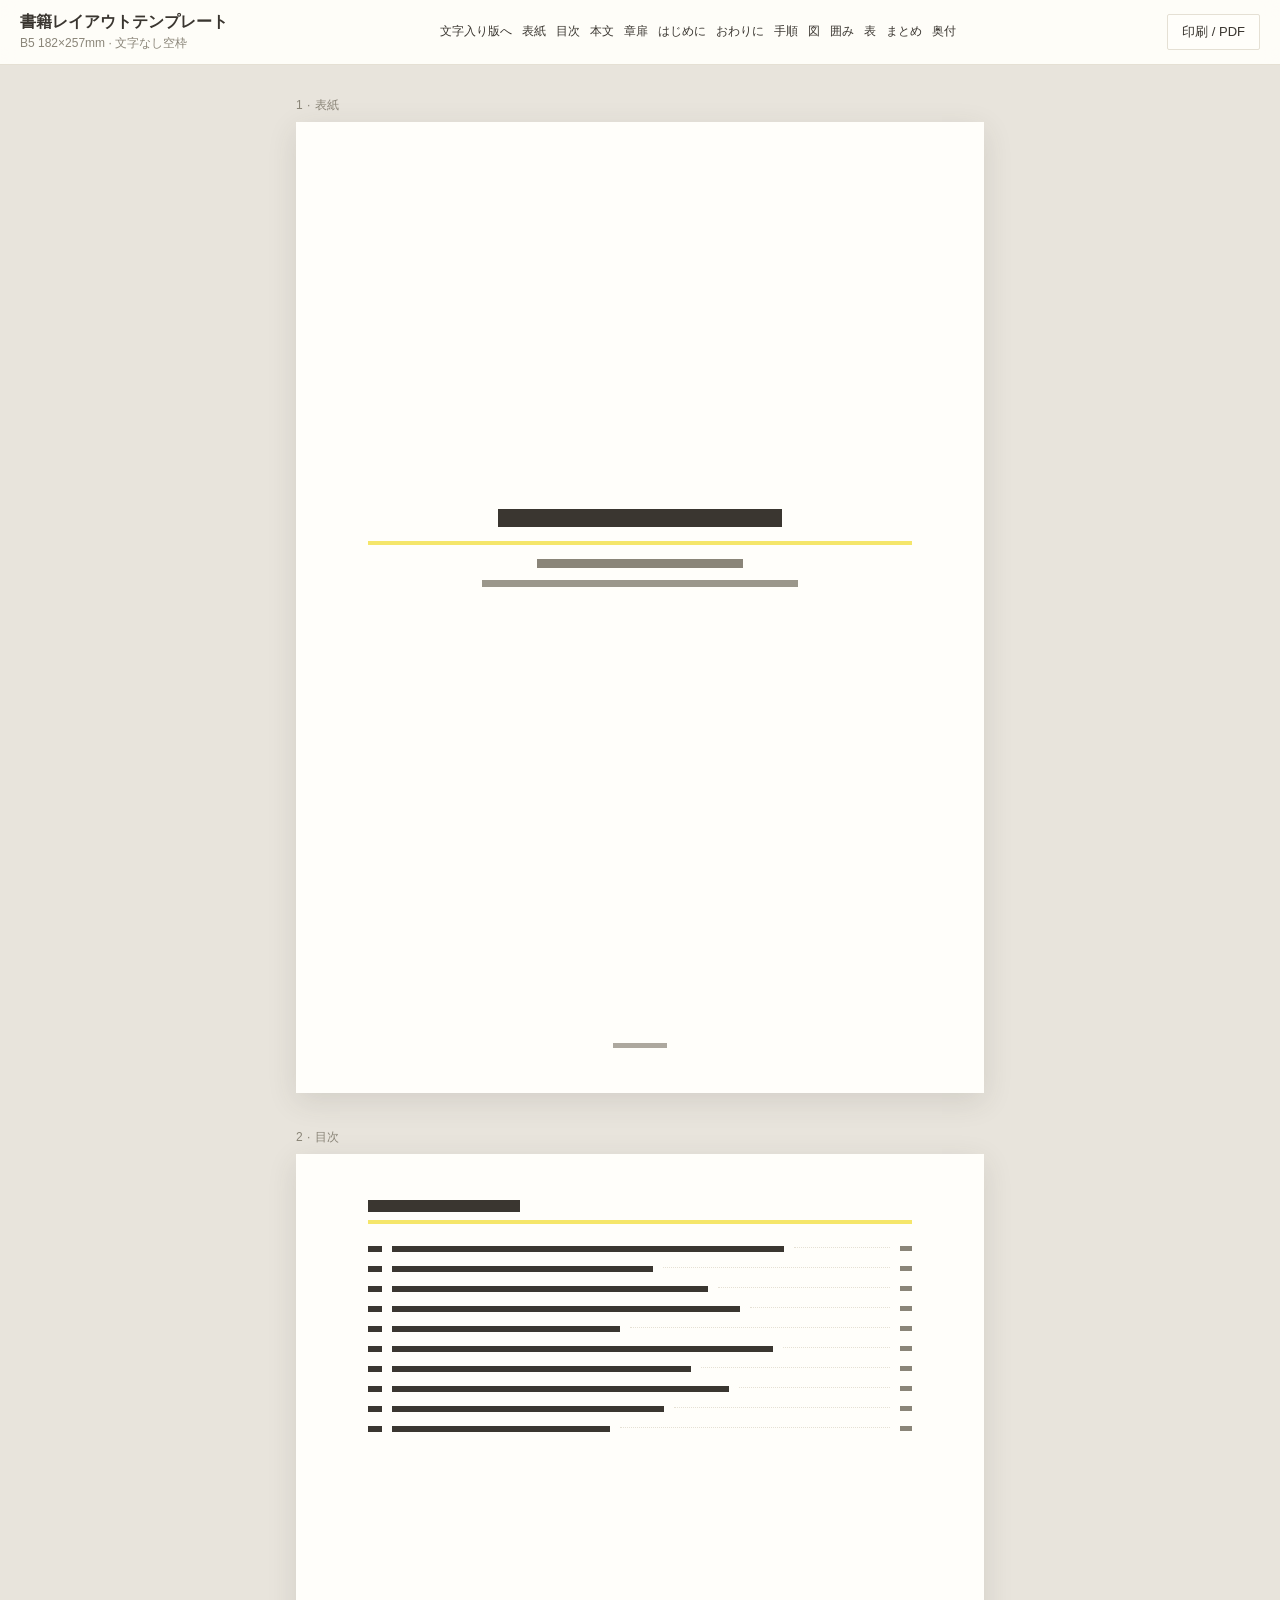
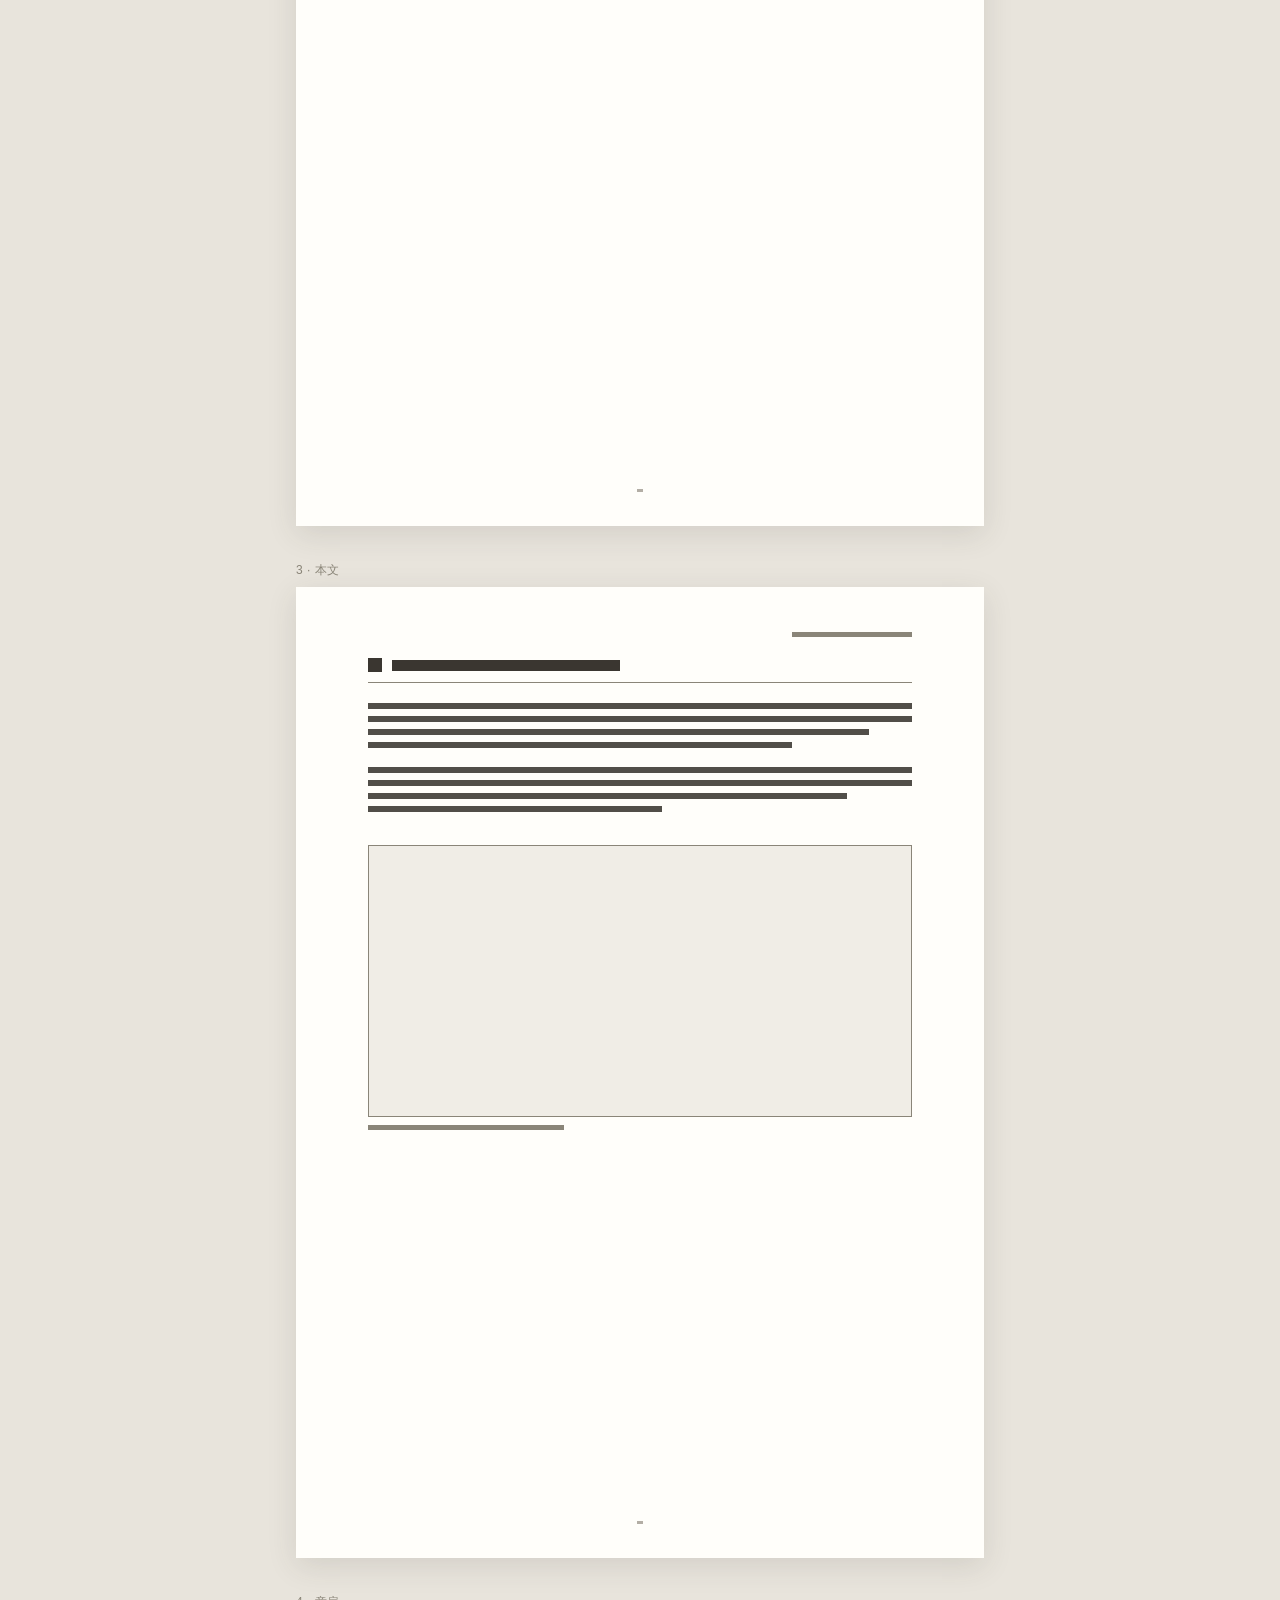
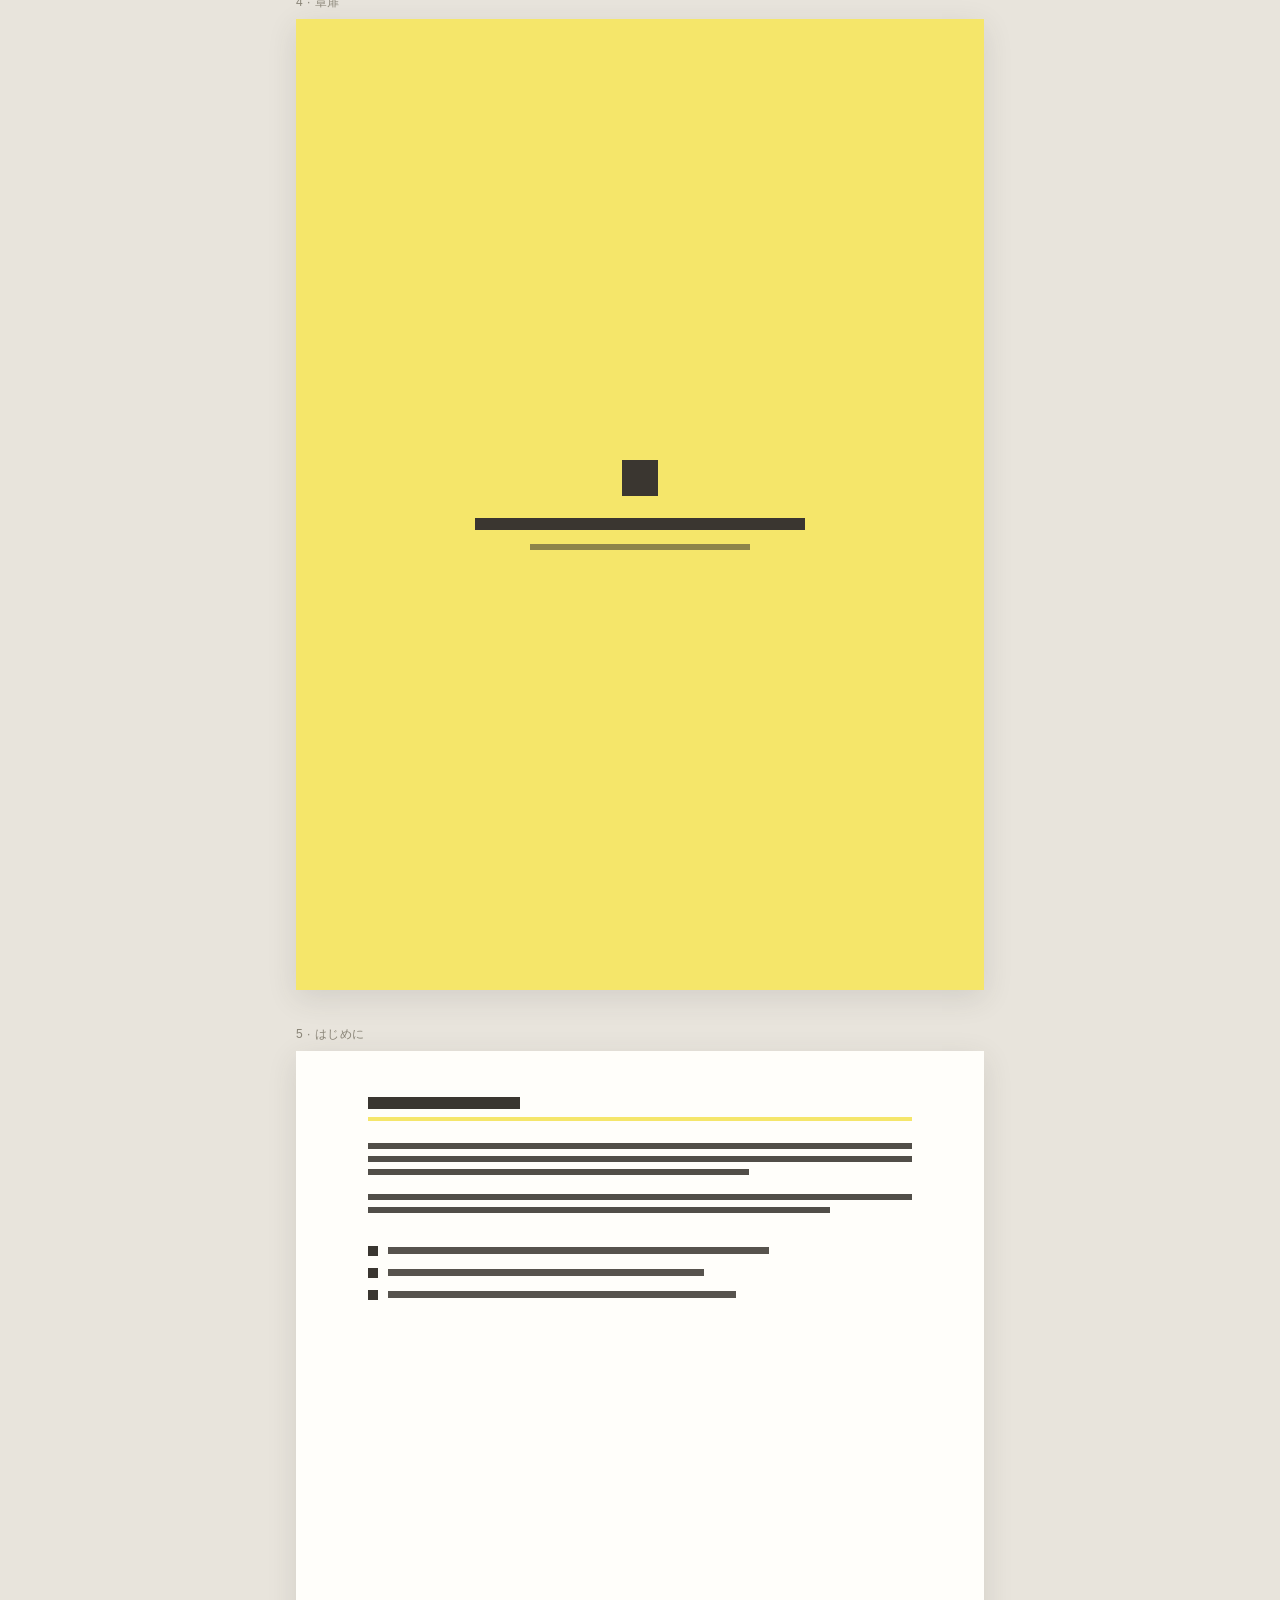
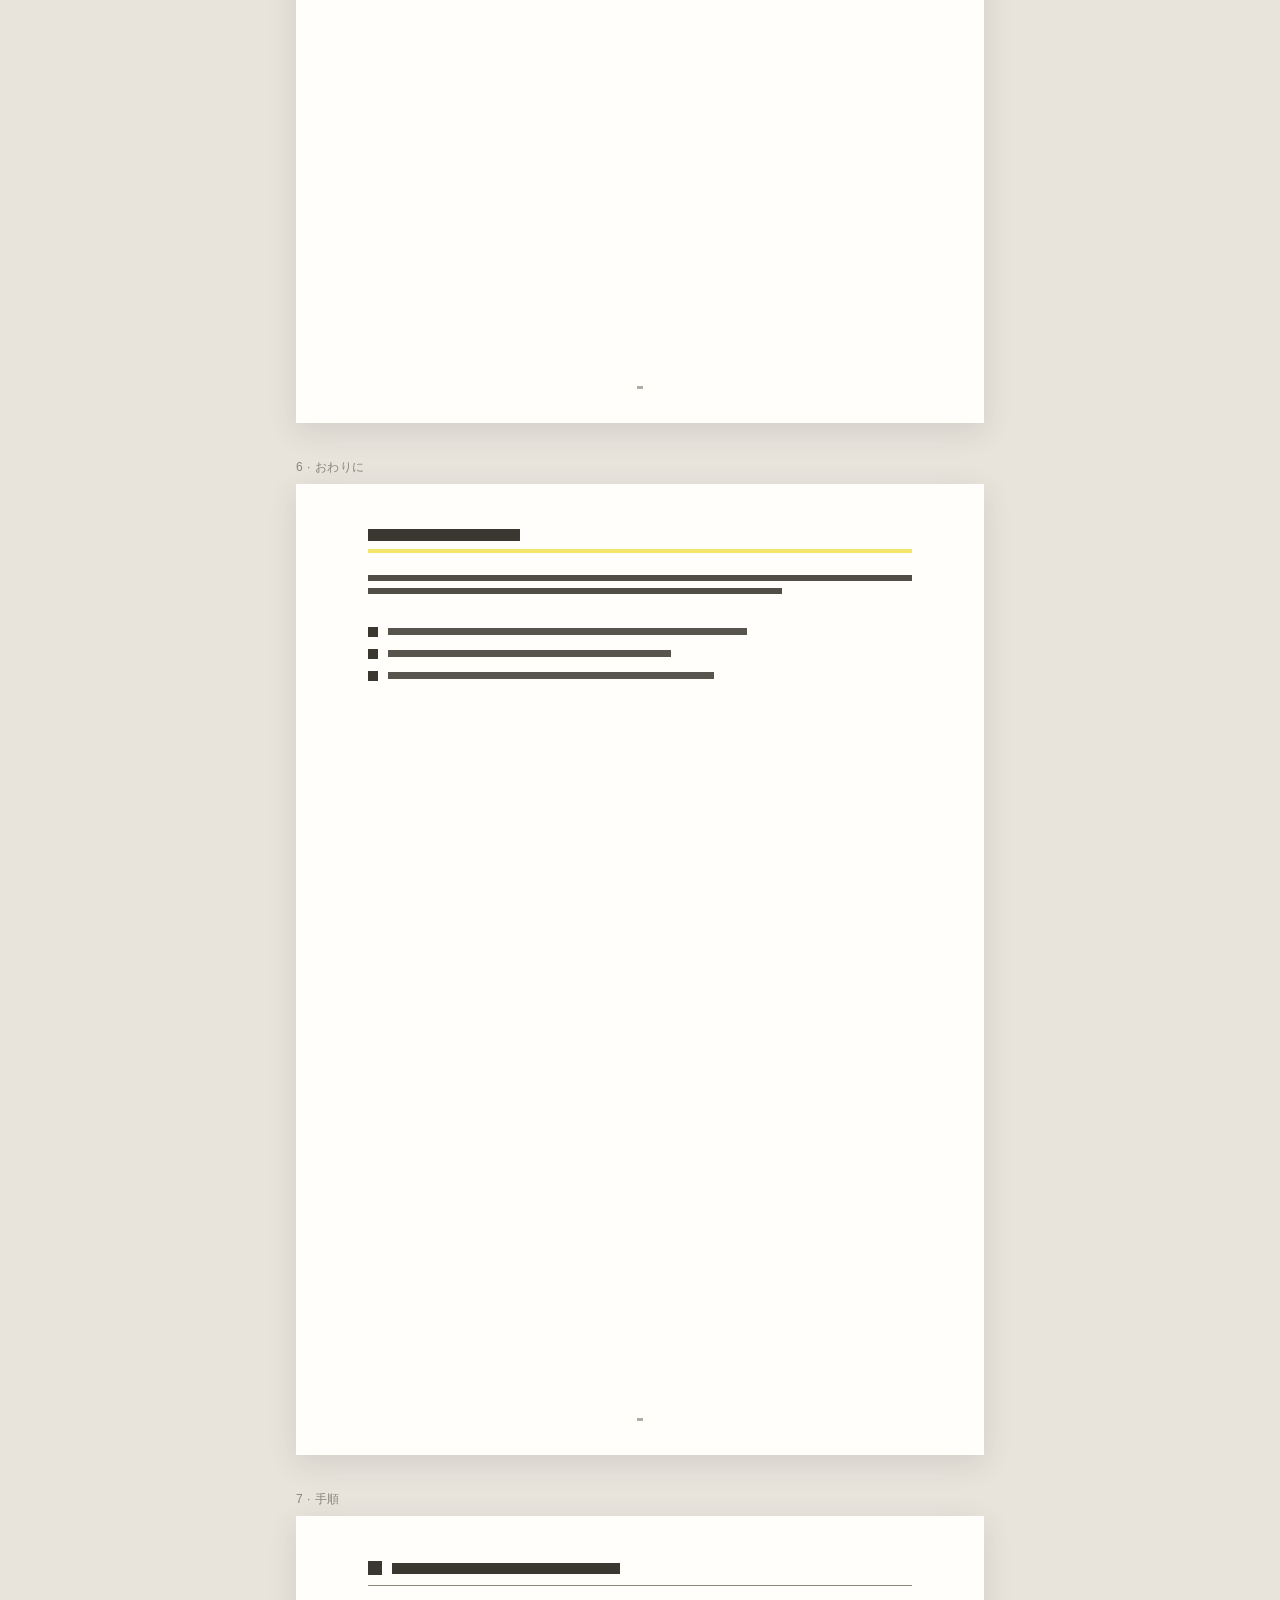
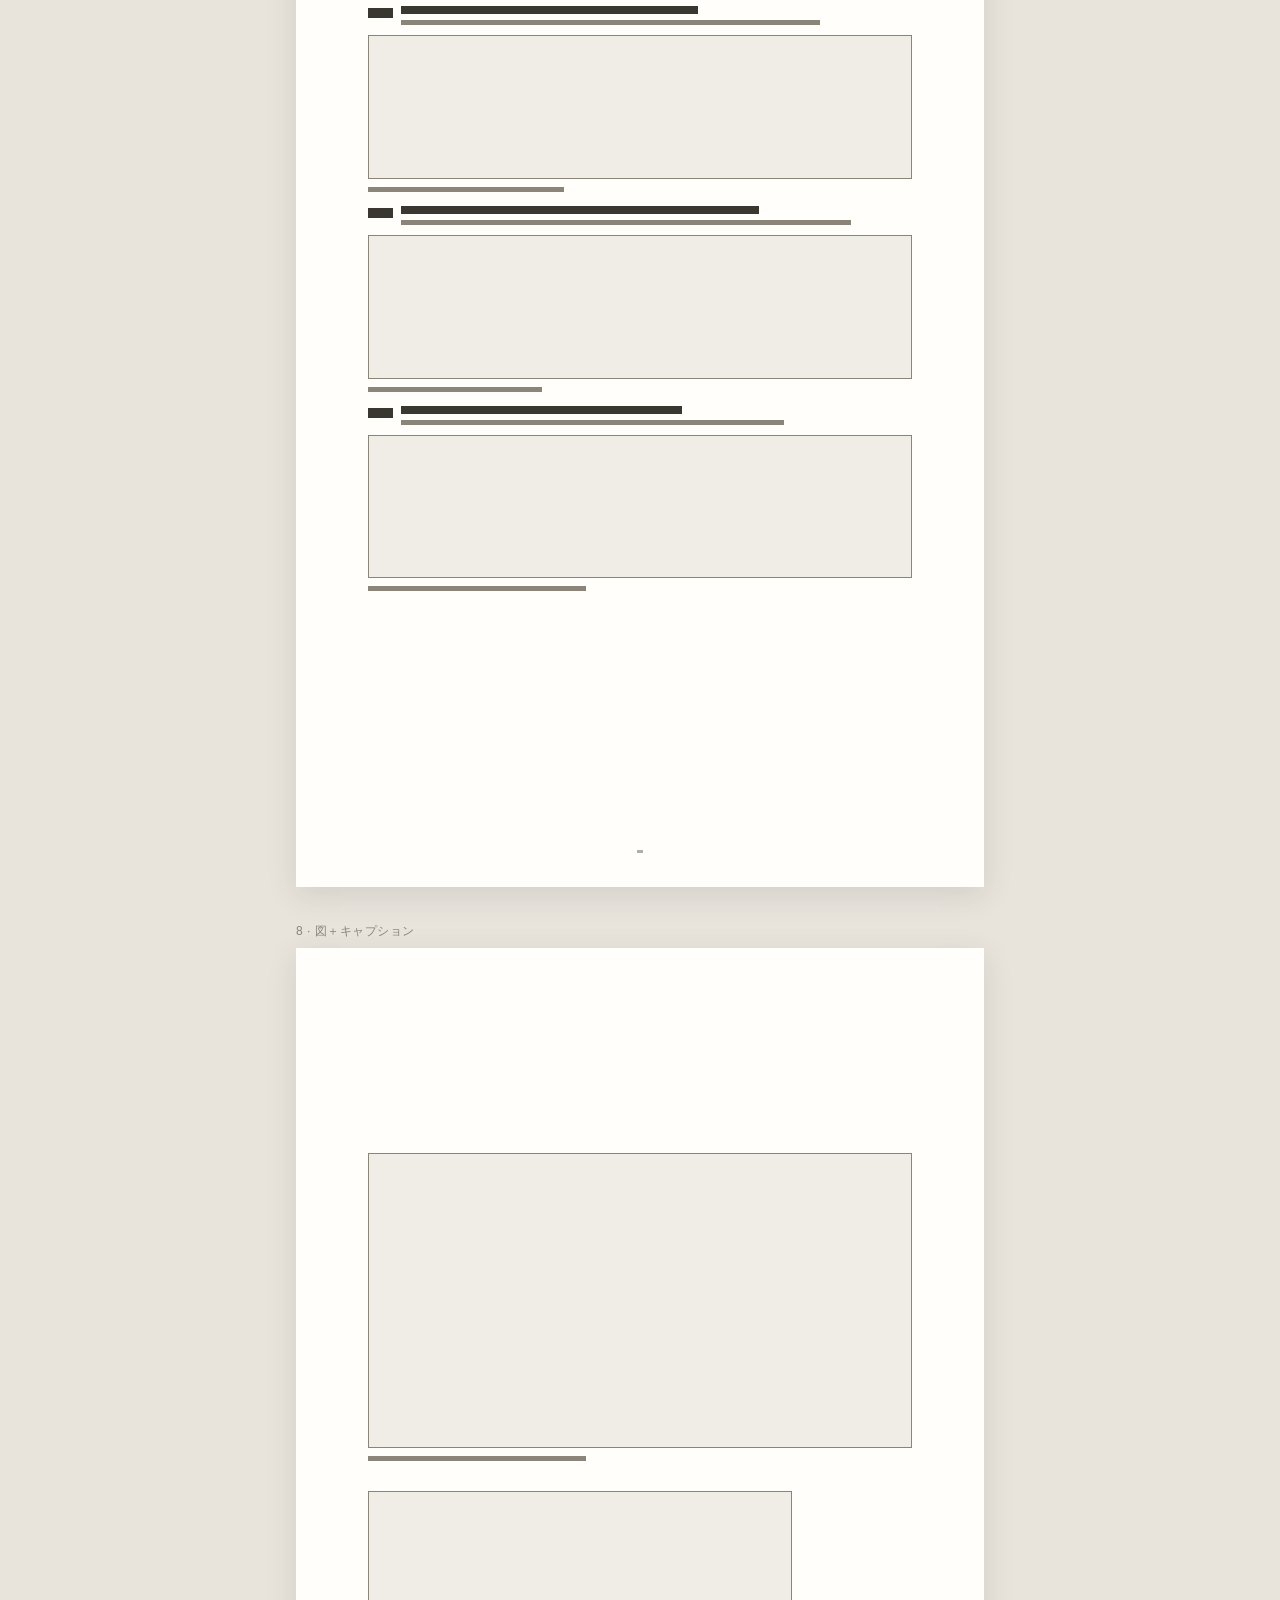
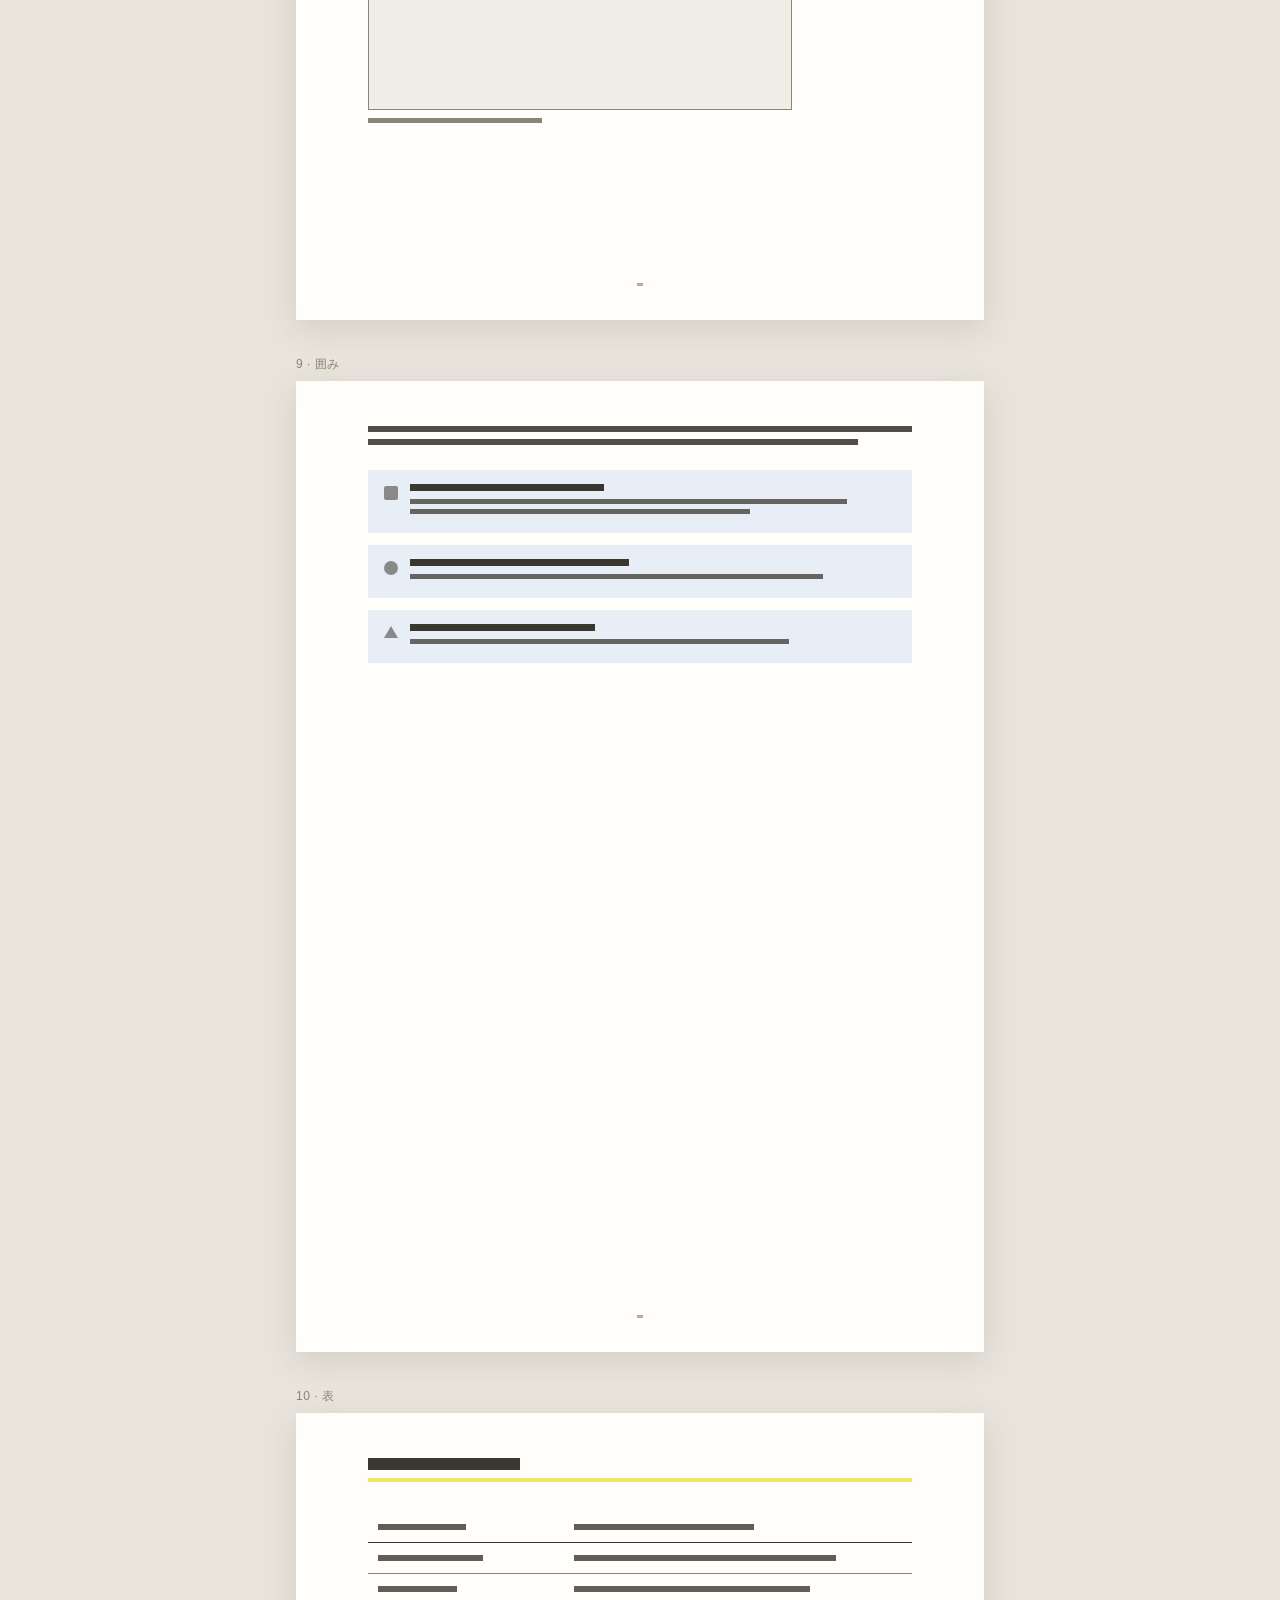
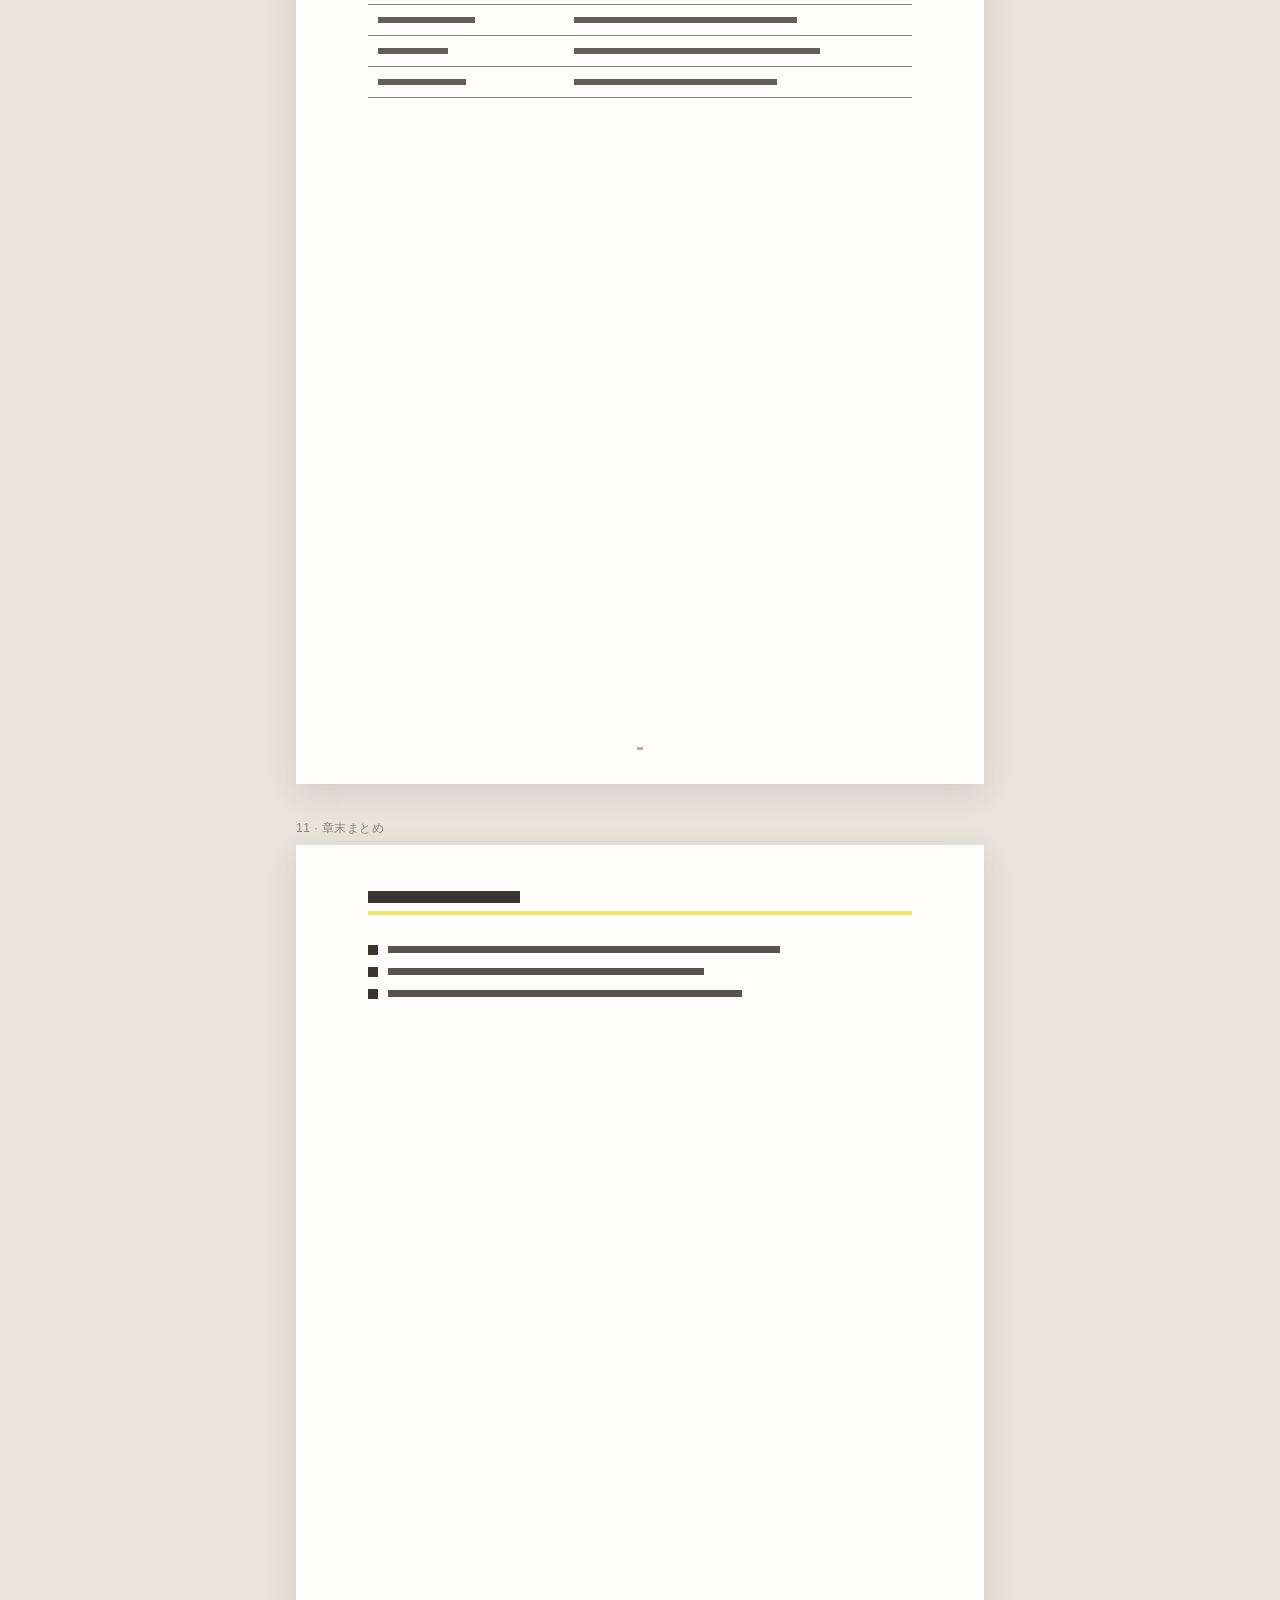
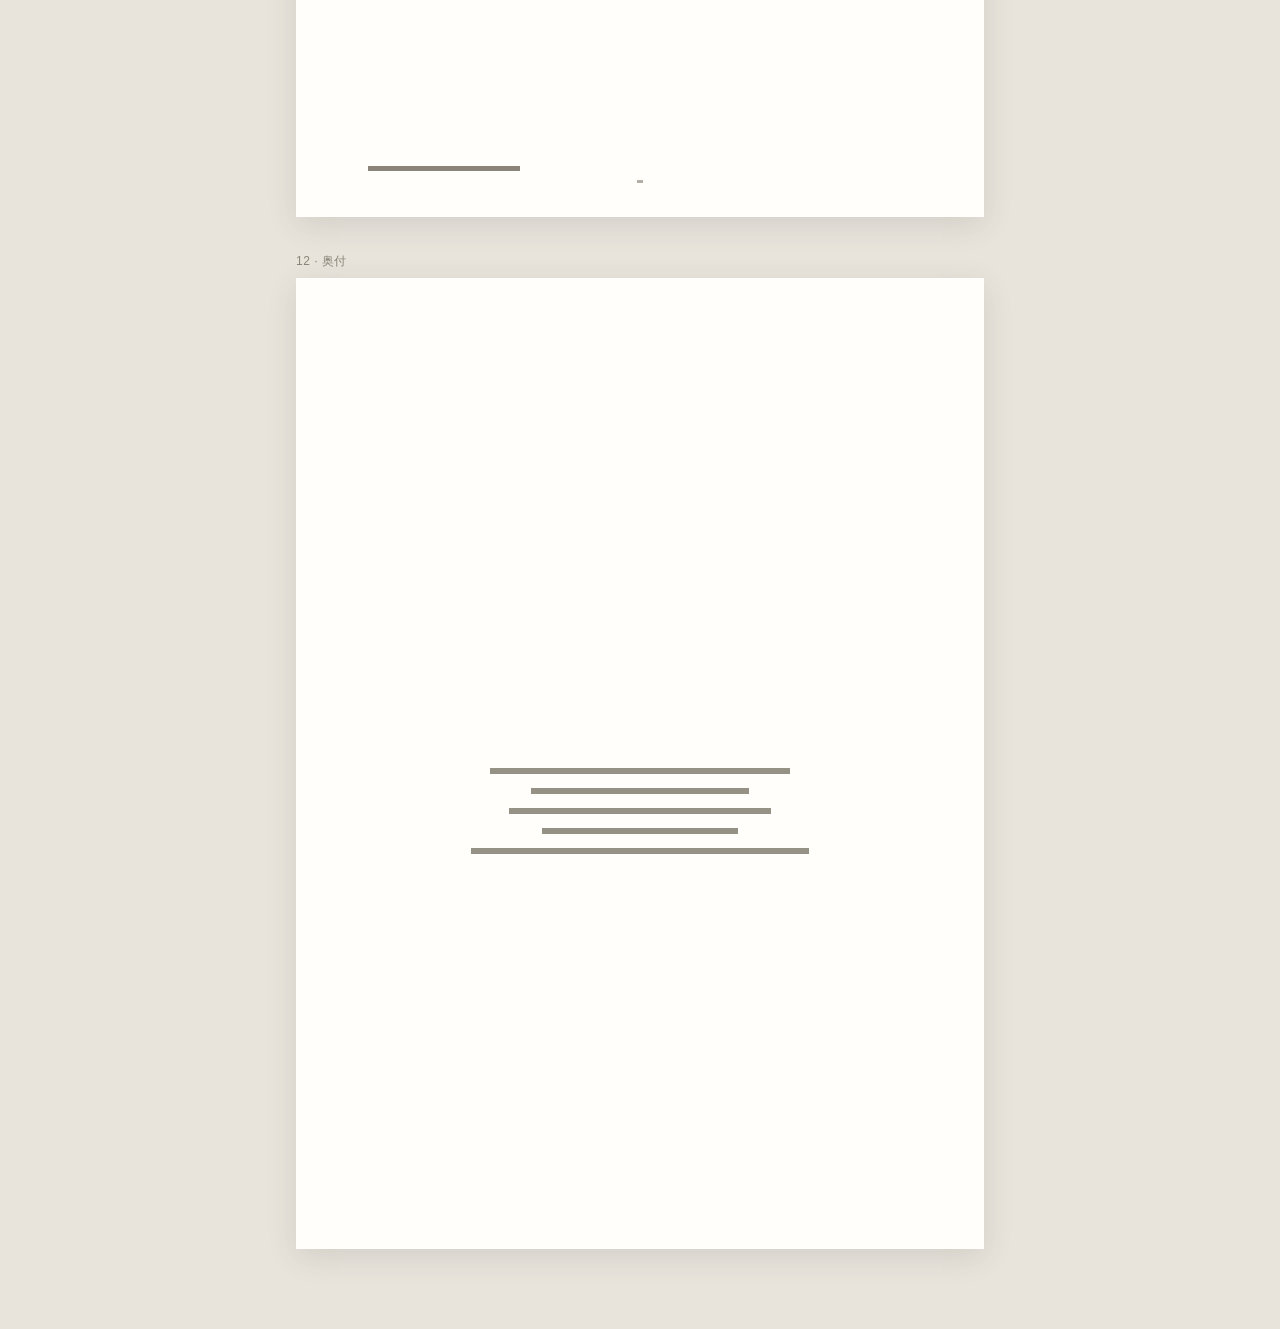
==== .claude/skills/kindle-book/assets/index.html @ fc1bdd31 "feat: kindle-bookスキルを追加し対話制作フローを定義 HTML/CSSをスキルassetsへ移し、章題合意→骨格一括→内容詰めの順で B5レイアウトに沿って書籍を作る手順をSKILL." ====
<!DOCTYPE html>
<html lang="ja">
<head>
  <meta charset="UTF-8" />
  <meta name="viewport" content="width=device-width, initial-scale=1" />
  <title>Cloudflare OS 書籍 — レイアウトテンプレート</title>
  <link rel="stylesheet" href="templates.css" />
</head>
<body>
  <header class="toolbar no-print">
    <div>
      <strong>書籍レイアウトテンプレート</strong>
      <span class="muted">B5 182×257mm · 文字なし空枠</span>
    </div>
    <nav class="toc-nav">
      <a href="with-text.html">文字入り版へ</a>
      <a href="#cover">表紙</a>
      <a href="#toc">目次</a>
      <a href="#body">本文</a>
      <a href="#chapter">章扉</a>
      <a href="#preface">はじめに</a>
      <a href="#outro">おわりに</a>
      <a href="#steps">手順</a>
      <a href="#figure">図</a>
      <a href="#callout">囲み</a>
      <a href="#table">表</a>
      <a href="#summary">まとめ</a>
      <a href="#colophon">奥付</a>
    </nav>
    <button type="button" onclick="window.print()">印刷 / PDF</button>
  </header>

  <main class="stage">

    <!-- 1 表紙 -->
    <section class="sheet-wrap" id="cover">
      <p class="sheet-label no-print">1 · 表紙</p>
      <article class="page page-cover" aria-label="表紙テンプレート">
        <div class="cover-spacer-top"></div>
        <div class="cover-block">
          <div class="bar bar-title"></div>
          <div class="mark-line mark-line-short"></div>
          <div class="bar bar-subtitle"></div>
          <div class="bar bar-tagline"></div>
        </div>
        <div class="cover-spacer-bottom"></div>
        <div class="bar bar-meta"></div>
      </article>
    </section>

    <!-- 2 目次 -->
    <section class="sheet-wrap" id="toc">
      <p class="sheet-label no-print">2 · 目次</p>
      <article class="page page-toc" aria-label="目次テンプレート">
        <div class="page-heading">
          <div class="bar bar-heading"></div>
          <div class="mark-line mark-line-heading"></div>
        </div>
        <div class="toc-list">
          <div class="toc-row"><span class="bar bar-toc-num"></span><span class="bar bar-toc-title" style="--w:72%"></span><span class="toc-leader"></span><span class="bar bar-toc-page"></span></div>
          <div class="toc-row"><span class="bar bar-toc-num"></span><span class="bar bar-toc-title" style="--w:48%"></span><span class="toc-leader"></span><span class="bar bar-toc-page"></span></div>
          <div class="toc-row"><span class="bar bar-toc-num"></span><span class="bar bar-toc-title" style="--w:58%"></span><span class="toc-leader"></span><span class="bar bar-toc-page"></span></div>
          <div class="toc-row"><span class="bar bar-toc-num"></span><span class="bar bar-toc-title" style="--w:64%"></span><span class="toc-leader"></span><span class="bar bar-toc-page"></span></div>
          <div class="toc-row"><span class="bar bar-toc-num"></span><span class="bar bar-toc-title" style="--w:42%"></span><span class="toc-leader"></span><span class="bar bar-toc-page"></span></div>
          <div class="toc-row"><span class="bar bar-toc-num"></span><span class="bar bar-toc-title" style="--w:70%"></span><span class="toc-leader"></span><span class="bar bar-toc-page"></span></div>
          <div class="toc-row"><span class="bar bar-toc-num"></span><span class="bar bar-toc-title" style="--w:55%"></span><span class="toc-leader"></span><span class="bar bar-toc-page"></span></div>
          <div class="toc-row"><span class="bar bar-toc-num"></span><span class="bar bar-toc-title" style="--w:62%"></span><span class="toc-leader"></span><span class="bar bar-toc-page"></span></div>
          <div class="toc-row"><span class="bar bar-toc-num"></span><span class="bar bar-toc-title" style="--w:50%"></span><span class="toc-leader"></span><span class="bar bar-toc-page"></span></div>
          <div class="toc-row"><span class="bar bar-toc-num"></span><span class="bar bar-toc-title" style="--w:40%"></span><span class="toc-leader"></span><span class="bar bar-toc-page"></span></div>
        </div>
        <div class="folio"></div>
      </article>
    </section>

    <!-- 3 本文 -->
    <section class="sheet-wrap" id="body">
      <p class="sheet-label no-print">3 · 本文</p>
      <article class="page page-body" aria-label="本文テンプレート">
        <div class="running-head">
          <div class="bar bar-running"></div>
        </div>
        <div class="section-head">
          <div class="sec-num"></div>
          <div class="bar bar-sec-title"></div>
          <div class="mark-tick"></div>
        </div>
        <div class="body-block">
          <div class="bar bar-body" style="--w:100%"></div>
          <div class="bar bar-body" style="--w:100%"></div>
          <div class="bar bar-body" style="--w:92%"></div>
          <div class="bar bar-body" style="--w:78%"></div>
          <div class="para-gap"></div>
          <div class="bar bar-body" style="--w:100%"></div>
          <div class="bar bar-body" style="--w:100%"></div>
          <div class="bar bar-body" style="--w:88%"></div>
          <div class="bar bar-body" style="--w:54%"></div>
        </div>
        <div class="figure-block">
          <div class="figure-box"></div>
          <div class="bar bar-caption"></div>
        </div>
        <div class="folio"></div>
      </article>
    </section>

    <!-- 4 章扉 -->
    <section class="sheet-wrap" id="chapter">
      <p class="sheet-label no-print">4 · 章扉</p>
      <article class="page page-chapter" aria-label="章扉テンプレート">
        <div class="chapter-center">
          <div class="chapter-num"></div>
          <div class="bar bar-chapter-title"></div>
          <div class="bar bar-chapter-sub"></div>
        </div>
      </article>
    </section>

    <!-- 5 はじめに -->
    <section class="sheet-wrap" id="preface">
      <p class="sheet-label no-print">5 · はじめに</p>
      <article class="page page-preface" aria-label="はじめにテンプレート">
        <div class="page-heading">
          <div class="bar bar-heading"></div>
          <div class="mark-line mark-line-heading"></div>
        </div>
        <div class="body-block">
          <div class="bar bar-body" style="--w:100%"></div>
          <div class="bar bar-body" style="--w:100%"></div>
          <div class="bar bar-body" style="--w:70%"></div>
          <div class="para-gap"></div>
          <div class="bar bar-body" style="--w:100%"></div>
          <div class="bar bar-body" style="--w:85%"></div>
        </div>
        <div class="list-block">
          <div class="list-row"><span class="list-marker"></span><span class="bar bar-list" style="--w:70%"></span></div>
          <div class="list-row"><span class="list-marker"></span><span class="bar bar-list" style="--w:58%"></span></div>
          <div class="list-row"><span class="list-marker"></span><span class="bar bar-list" style="--w:64%"></span></div>
        </div>
        <div class="folio"></div>
      </article>
    </section>

    <!-- 6 おわりに -->
    <section class="sheet-wrap" id="outro">
      <p class="sheet-label no-print">6 · おわりに</p>
      <article class="page page-outro" aria-label="おわりにテンプレート">
        <div class="page-heading">
          <div class="bar bar-heading"></div>
          <div class="mark-line mark-line-heading"></div>
        </div>
        <div class="body-block">
          <div class="bar bar-body" style="--w:100%"></div>
          <div class="bar bar-body" style="--w:76%"></div>
        </div>
        <div class="list-block">
          <div class="list-row"><span class="list-marker"></span><span class="bar bar-list" style="--w:66%"></span></div>
          <div class="list-row"><span class="list-marker"></span><span class="bar bar-list" style="--w:52%"></span></div>
          <div class="list-row"><span class="list-marker"></span><span class="bar bar-list" style="--w:60%"></span></div>
        </div>
        <div class="outro-space"></div>
        <div class="folio"></div>
      </article>
    </section>

    <!-- 7 手順 -->
    <section class="sheet-wrap" id="steps">
      <p class="sheet-label no-print">7 · 手順</p>
      <article class="page page-steps" aria-label="手順テンプレート">
        <div class="section-head">
          <div class="sec-num"></div>
          <div class="bar bar-sec-title"></div>
          <div class="mark-tick"></div>
        </div>
        <div class="steps-list">
          <div class="step-item">
            <div class="step-row">
              <span class="step-num-bar"></span>
              <div class="step-bars">
                <div class="bar bar-step-title"></div>
                <div class="bar bar-step-note"></div>
              </div>
            </div>
            <div class="figure-block step-figure">
              <div class="figure-box figure-box-step"></div>
              <div class="bar bar-caption" style="--w:36%"></div>
            </div>
          </div>
          <div class="step-item">
            <div class="step-row">
              <span class="step-num-bar"></span>
              <div class="step-bars">
                <div class="bar bar-step-title" style="--w:70%"></div>
                <div class="bar bar-step-note" style="--w:88%"></div>
              </div>
            </div>
            <div class="figure-block step-figure">
              <div class="figure-box figure-box-step"></div>
              <div class="bar bar-caption" style="--w:32%"></div>
            </div>
          </div>
          <div class="step-item">
            <div class="step-row">
              <span class="step-num-bar"></span>
              <div class="step-bars">
                <div class="bar bar-step-title" style="--w:55%"></div>
                <div class="bar bar-step-note" style="--w:75%"></div>
              </div>
            </div>
            <div class="figure-block step-figure">
              <div class="figure-box figure-box-step"></div>
              <div class="bar bar-caption" style="--w:40%"></div>
            </div>
          </div>
        </div>
        <div class="folio"></div>
      </article>
    </section>

    <!-- 8 図＋キャプション -->
    <section class="sheet-wrap" id="figure">
      <p class="sheet-label no-print">8 · 図＋キャプション</p>
      <article class="page page-figure" aria-label="図テンプレート">
        <div class="figure-stack">
          <div class="figure-block">
            <div class="figure-box figure-box-wide"></div>
            <div class="bar bar-caption" style="--w:40%"></div>
          </div>
          <div class="figure-block">
            <div class="figure-box figure-box-mid"></div>
            <div class="bar bar-caption" style="--w:32%"></div>
          </div>
        </div>
        <div class="folio"></div>
      </article>
    </section>

    <!-- 9 囲み -->
    <section class="sheet-wrap" id="callout">
      <p class="sheet-label no-print">9 · 囲み</p>
      <article class="page page-callout" aria-label="囲みテンプレート">
        <div class="body-block">
          <div class="bar bar-body" style="--w:100%"></div>
          <div class="bar bar-body" style="--w:90%"></div>
        </div>
        <div class="callout">
          <div class="callout-icon callout-icon-a"></div>
          <div class="callout-body">
            <div class="bar bar-callout-title"></div>
            <div class="bar bar-callout-text" style="--w:90%"></div>
            <div class="bar bar-callout-text" style="--w:70%"></div>
          </div>
        </div>
        <div class="callout">
          <div class="callout-icon callout-icon-b"></div>
          <div class="callout-body">
            <div class="bar bar-callout-title" style="--w:45%"></div>
            <div class="bar bar-callout-text" style="--w:85%"></div>
          </div>
        </div>
        <div class="callout">
          <div class="callout-icon callout-icon-c"></div>
          <div class="callout-body">
            <div class="bar bar-callout-title" style="--w:38%"></div>
            <div class="bar bar-callout-text" style="--w:78%"></div>
          </div>
        </div>
        <div class="folio"></div>
      </article>
    </section>

    <!-- 10 表 -->
    <section class="sheet-wrap" id="table">
      <p class="sheet-label no-print">10 · 表</p>
      <article class="page page-table" aria-label="表テンプレート">
        <div class="page-heading">
          <div class="bar bar-heading"></div>
          <div class="mark-line mark-line-heading"></div>
        </div>
        <table class="empty-table">
          <thead>
            <tr>
              <th><div class="bar bar-cell" style="--w:50%"></div></th>
              <th><div class="bar bar-cell" style="--w:55%"></div></th>
            </tr>
          </thead>
          <tbody>
            <tr><td><div class="bar bar-cell" style="--w:60%"></div></td><td><div class="bar bar-cell" style="--w:80%"></div></td></tr>
            <tr><td><div class="bar bar-cell" style="--w:45%"></div></td><td><div class="bar bar-cell" style="--w:72%"></div></td></tr>
            <tr><td><div class="bar bar-cell" style="--w:55%"></div></td><td><div class="bar bar-cell" style="--w:68%"></div></td></tr>
            <tr><td><div class="bar bar-cell" style="--w:40%"></div></td><td><div class="bar bar-cell" style="--w:75%"></div></td></tr>
            <tr><td><div class="bar bar-cell" style="--w:50%"></div></td><td><div class="bar bar-cell" style="--w:62%"></div></td></tr>
          </tbody>
        </table>
        <div class="folio"></div>
      </article>
    </section>

    <!-- 11 章末まとめ -->
    <section class="sheet-wrap" id="summary">
      <p class="sheet-label no-print">11 · 章末まとめ</p>
      <article class="page page-summary" aria-label="まとめテンプレート">
        <div class="page-heading">
          <div class="bar bar-heading"></div>
          <div class="mark-line mark-line-heading"></div>
        </div>
        <div class="list-block">
          <div class="list-row"><span class="list-marker"></span><span class="bar bar-list" style="--w:72%"></span></div>
          <div class="list-row"><span class="list-marker"></span><span class="bar bar-list" style="--w:58%"></span></div>
          <div class="list-row"><span class="list-marker"></span><span class="bar bar-list" style="--w:65%"></span></div>
        </div>
        <div class="summary-space"></div>
        <div class="bar bar-footer-hint"></div>
        <div class="folio"></div>
      </article>
    </section>

    <!-- 12 奥付 -->
    <section class="sheet-wrap" id="colophon">
      <p class="sheet-label no-print">12 · 奥付</p>
      <article class="page page-colophon" aria-label="奥付テンプレート">
        <div class="colophon-stack">
          <div class="bar bar-colophon" style="--w:55%"></div>
          <div class="bar bar-colophon" style="--w:40%"></div>
          <div class="bar bar-colophon" style="--w:48%"></div>
          <div class="bar bar-colophon" style="--w:36%"></div>
          <div class="bar bar-colophon" style="--w:62%"></div>
        </div>
      </article>
    </section>

  </main>
</body>
</html>
---- .claude/skills/kindle-book/assets/templates.css ----
/* Kindle book layout templates — B5 empty frames, no real text */

:root {
  --paper: #fffefa;
  --ink: #3a3630;
  --mute: #8a8578;
  --mark: #f5e66a;
  --mark-soft: #e8eef6;
  --hair: #e5e0d4;
  --figure: #f0ede6;
  --page-w: 182mm;
  --page-h: 257mm;
  --margin-x: 19mm; /* 左右同値 */
  --margin-y: 12mm;
}

*,
*::before,
*::after {
  box-sizing: border-box;
}

html {
  font-family: "Noto Sans JP", "Hiragino Sans", "Yu Gothic UI", sans-serif;
  background: #e8e4dc;
  color: var(--ink);
}

body {
  margin: 0;
  padding: 0;
}

/* —— toolbar (screen only) —— */

.toolbar {
  position: sticky;
  top: 0;
  z-index: 10;
  display: flex;
  flex-wrap: wrap;
  align-items: center;
  justify-content: space-between;
  gap: 12px;
  padding: 12px 20px;
  background: #fffefaee;
  border-bottom: 1px solid var(--hair);
  backdrop-filter: blur(8px);
}

.toolbar .muted {
  display: block;
  margin-top: 2px;
  font-size: 12px;
  color: var(--mute);
}

.toc-nav {
  display: flex;
  flex-wrap: wrap;
  gap: 6px 10px;
}

.toc-nav a {
  font-size: 12px;
  color: var(--ink);
  text-decoration: none;
  border-bottom: 1px solid transparent;
}

.toc-nav a:hover {
  border-bottom-color: var(--mark);
}

.toolbar button {
  border: 1px solid var(--hair);
  background: var(--paper);
  color: var(--ink);
  padding: 8px 14px;
  font-size: 13px;
  cursor: pointer;
  border-radius: 2px;
}

.toolbar button:hover {
  background: var(--mark);
}

/* —— stage —— */

.stage {
  display: flex;
  flex-direction: column;
  align-items: center;
  gap: 36px;
  padding: 32px 16px 80px;
}

.sheet-wrap {
  display: flex;
  flex-direction: column;
  align-items: center;
  gap: 8px;
}

.sheet-label {
  margin: 0;
  font-size: 12px;
  letter-spacing: 0.04em;
  color: var(--mute);
  align-self: flex-start;
  width: min(var(--page-w), 100%);
}

/* —— page (B5) —— */

.page {
  width: var(--page-w);
  height: var(--page-h);
  max-width: 100%;
  background: var(--paper);
  color: var(--ink);
  box-shadow: 0 8px 28px rgba(58, 54, 48, 0.12);
  padding: var(--margin-y) var(--margin-x);
  position: relative;
  overflow: hidden;
  display: flex;
  flex-direction: column;
}

/* —— bars (text placeholders) —— */

.bar {
  display: block;
  height: 8px;
  background: var(--ink);
  border-radius: 0;
  width: var(--w, 100%);
  max-width: 100%;
  flex-shrink: 0;
}

.bar-title {
  width: 52%;
  height: 18px;
  margin: 0 auto;
}

.bar-subtitle {
  width: 38%;
  height: 9px;
  margin: 14px auto 0;
  background: var(--mute);
}

.bar-tagline {
  width: 58%;
  height: 7px;
  margin: 12px auto 0;
  background: var(--mute);
  opacity: 0.85;
}

.bar-meta {
  width: 10%;
  height: 5px;
  margin: 0 auto;
  background: var(--mute);
  opacity: 0.7;
}

.bar-heading {
  width: 28%;
  height: 12px;
}

.bar-running {
  width: 22%;
  height: 5px;
  background: var(--mute);
  margin-left: auto;
}

.bar-sec-title {
  width: 42%;
  height: 11px;
}

.bar-body {
  height: 6px;
  background: var(--ink);
  opacity: 0.88;
  margin-bottom: 7px;
}

.bar-caption {
  width: var(--w, 36%);
  height: 5px;
  background: var(--mute);
  margin-top: 8px;
}

.bar-list {
  height: 7px;
  background: var(--ink);
  opacity: 0.85;
}

.bar-step-title {
  width: var(--w, 58%);
  height: 8px;
  margin-bottom: 6px;
}

.bar-step-note {
  width: var(--w, 82%);
  height: 5px;
  background: var(--mute);
}

.bar-callout-title {
  width: var(--w, 40%);
  height: 7px;
  margin-bottom: 8px;
}

.bar-callout-text {
  height: 5px;
  background: var(--ink);
  opacity: 0.75;
  margin-bottom: 5px;
}

.bar-cell {
  height: 6px;
  background: var(--ink);
  opacity: 0.8;
}

.bar-footer-hint {
  width: 28%;
  height: 5px;
  background: var(--mute);
  margin-top: auto;
}

.bar-colophon {
  height: 6px;
  background: var(--mute);
  margin: 0 auto 14px;
  opacity: 0.9;
}

.bar-chapter-title {
  width: 48%;
  height: 12px;
  margin: 0 auto;
  background: var(--ink);
}

.bar-chapter-sub {
  width: 32%;
  height: 6px;
  margin: 14px auto 0;
  background: var(--ink);
  opacity: 0.55;
}

.bar-toc-num {
  width: 14px;
  height: 6px;
  flex: 0 0 14px;
}

.bar-toc-title {
  width: var(--w, 55%);
  height: 6px;
  flex: 0 1 auto;
}

.bar-toc-page {
  width: 12px;
  height: 5px;
  flex: 0 0 12px;
  background: var(--mute);
}

/* —— marks ——
   線は border で描く（background は印刷時に消えるブラウザが多い） */

.mark-line {
  display: block;
  width: 100%;
  max-width: 100%;
  height: 0;
  border: 0;
  border-top: 4px solid var(--mark);
  background: transparent;
  box-sizing: border-box;
  -webkit-print-color-adjust: exact;
  print-color-adjust: exact;
}

/* タイトル下の黄線: 左はコンテンツ左端から、右は右余白まで */
.mark-line-short {
  width: 100%;
  margin: 14px 0 0;
}

/* h2 用: 下に黄線・幅いっぱい */
.mark-line-heading {
  display: block;
  width: 100%;
  margin-top: 8px;
  height: 0;
  border: 0;
  border-top: 4px solid var(--mark);
  background: transparent;
}

.mark-tick {
  position: absolute;
  left: 0;
  bottom: -6px;
  width: 14px;
  height: 0;
  border: 0;
  border-top: 4px solid var(--mark);
  background: transparent;
}

/* —— cover —— */

.page-cover {
  justify-content: flex-start;
  align-items: stretch;
  text-align: center;
}

.cover-spacer-top {
  flex: 1.2;
}

.cover-block {
  flex: 0 0 auto;
  width: 100%;
}

.cover-spacer-bottom {
  flex: 1.6;
}

/* —— toc —— */

/* h2 系ページ見出し（目次・はじめに等） */
.page-heading {
  margin-bottom: 22px;
}

.toc-list {
  display: flex;
  flex-direction: column;
  gap: 14px;
  flex: 1;
}

.toc-row {
  display: flex;
  align-items: center;
  gap: 10px;
}

.toc-leader {
  flex: 1;
  border-bottom: 1px dotted var(--hair);
  min-width: 24px;
  height: 0;
  align-self: center;
  margin-bottom: 2px;
}

/* —— body / shared —— */

.running-head {
  margin-bottom: 18px;
  min-height: 8px;
}

.section-head {
  position: relative;
  display: flex;
  align-items: center;
  gap: 10px;
  margin-bottom: 20px;
  padding-bottom: 10px;
  /* h3: 下に細いグレー線（印刷でも見える濃さ） */
  border-bottom: 1px solid var(--mute);
}

/* h3 では番号下の黄線は使わない */
.section-head .mark-tick {
  display: none;
}

.sec-num {
  width: 14px;
  height: 14px;
  background: var(--ink);
  flex: 0 0 14px;
}

.body-block {
  margin-bottom: 18px;
}

.para-gap {
  height: 12px;
}

.figure-block {
  margin-top: 8px;
}

.figure-block-sm {
  margin-top: auto;
}

.figure-box {
  width: 100%;
  height: 72mm;
  background: var(--figure);
  border: 1px solid var(--mute);
  -webkit-print-color-adjust: exact;
  print-color-adjust: exact;
}

.figure-box-wide {
  height: 78mm;
}

.figure-box-mid {
  height: 58mm;
  width: 78%;
}

.figure-box-tall {
  height: 100%;
  min-height: 120mm;
}

.figure-stack {
  display: flex;
  flex-direction: column;
  gap: 22px;
  flex: 1;
  justify-content: center;
}

.folio {
  position: absolute;
  left: 50%;
  bottom: 9mm;
  transform: translateX(-50%);
  width: 6px;
  height: 3px;
  background: var(--mute);
  opacity: 0.65;
}

/* —— chapter —— */

.page-chapter {
  background: var(--mark);
  padding: 0;
  justify-content: center;
  align-items: center;
}

.chapter-center {
  width: 100%;
  text-align: center;
}

.chapter-num {
  width: 36px;
  height: 36px;
  background: var(--ink);
  margin: 0 auto 22px;
}

/* —— lists / steps —— */

.list-block {
  display: flex;
  flex-direction: column;
  gap: 12px;
  margin-top: 8px;
}

.list-row {
  display: flex;
  align-items: center;
  gap: 10px;
}

.list-marker {
  width: 10px;
  height: 10px;
  background: var(--ink);
  flex: 0 0 10px;
}

.list-dot {
  width: 6px;
  height: 6px;
  border-radius: 50%;
  background: var(--ink);
  flex: 0 0 6px;
}

.steps-list {
  display: flex;
  flex-direction: column;
  gap: 14px;
  flex: 1;
  min-height: 0;
}

/* 1. 文 → 画像 → 2. 文 → 画像 … */
.step-item {
  display: flex;
  flex-direction: column;
  gap: 8px;
}

.step-row {
  display: flex;
  gap: 8px;
  align-items: flex-start;
}

/* 項番プレースホルダ（空枠）: 「1.」相当の幅 */
.step-num-bar {
  width: 1.6em;
  height: 10px;
  background: var(--ink);
  flex: 0 0 1.6em;
  margin-top: 2px;
}

.step-bars {
  flex: 1;
  min-width: 0;
}

.step-figure {
  margin-top: 2px;
  margin-left: 0;
}

.figure-box-step {
  height: 38mm;
}

/* —— callout —— */

.callout {
  display: flex;
  gap: 12px;
  align-items: flex-start;
  background: var(--mark-soft);
  padding: 14px 16px;
  margin-bottom: 12px;
}

.callout-icon {
  width: 14px;
  height: 14px;
  flex: 0 0 14px;
  margin-top: 2px;
  background: var(--ink);
  opacity: 0.55;
}

.callout-icon-a {
  border-radius: 2px;
}

.callout-icon-b {
  border-radius: 50%;
}

.callout-icon-c {
  width: 0;
  height: 0;
  background: transparent;
  border-left: 7px solid transparent;
  border-right: 7px solid transparent;
  border-bottom: 12px solid var(--ink);
  opacity: 0.55;
}

.callout-body {
  flex: 1;
  min-width: 0;
}

/* —— table —— */

.empty-table {
  width: 100%;
  border-collapse: collapse;
  margin-top: 8px;
}

.empty-table th,
.empty-table td {
  padding: 12px 10px;
  border-bottom: 1px solid var(--mute);
  text-align: left;
  vertical-align: middle;
}

.empty-table th {
  border-bottom: 1.5px solid var(--ink);
  background: transparent;
}

.empty-table thead th:first-child,
.empty-table td:first-child {
  width: 36%;
}

/* —— summary / outro space —— */

.summary-space,
.outro-space {
  flex: 1;
  min-height: 40mm;
}

/* —— colophon —— */

.page-colophon {
  justify-content: center;
  align-items: center;
}

.colophon-stack {
  width: 100%;
  text-align: center;
  margin-top: 20%;
}

/* —— print ——
   Chrome 等はデフォルトで background を落とす。
   線は border 優先 + print-color-adjust で画面と揃える。 */

@page {
  size: 182mm 257mm;
  margin: 0;
}

@media print {
  .no-print {
    display: none !important;
  }

  html,
  body {
    background: white !important;
    -webkit-print-color-adjust: exact !important;
    print-color-adjust: exact !important;
  }

  * {
    -webkit-print-color-adjust: exact !important;
    print-color-adjust: exact !important;
  }

  .stage {
    padding: 0;
    gap: 0;
  }

  .sheet-wrap {
    break-after: page;
    page-break-after: always;
  }

  .sheet-wrap:last-child {
    break-after: auto;
    page-break-after: auto;
  }

  .page {
    box-shadow: none;
    width: 182mm;
    height: 257mm;
    background: var(--paper) !important;
  }

  .page-chapter {
    background: var(--mark) !important;
  }

  /* 黄線・バー・囲み・図の塗りを強制 */
  .mark-line,
  .mark-line-heading,
  .mark-line-short,
  .mark-tick {
    border-top-color: var(--mark) !important;
    background: transparent !important;
  }

  .bar,
  .sec-num,
  .list-marker,
  .step-num-bar,
  .chapter-num,
  .folio {
    background-color: var(--ink) !important;
  }

  .bar-subtitle,
  .bar-tagline,
  .bar-meta,
  .bar-running,
  .bar-caption,
  .bar-step-note,
  .bar-footer-hint,
  .bar-colophon,
  .bar-toc-page {
    background-color: var(--mute) !important;
  }

  .callout {
    background-color: var(--mark-soft) !important;
  }

  .figure-box {
    background-color: var(--figure) !important;
    border-color: var(--mute) !important;
  }

  .section-head {
    border-bottom-color: var(--mute) !important;
  }

  .empty-table th,
  .empty-table td,
  .text-table th,
  .text-table td {
    border-bottom-color: var(--mute) !important;
  }

  .empty-table th,
  .text-table th {
    border-bottom-color: var(--ink) !important;
  }

  .toc-leader {
    border-bottom-color: var(--mute) !important;
  }
}

/* screen scale for small viewports */
@media screen and (max-width: 720px) {
  .page {
    width: min(182mm, 100%);
    height: auto;
    aspect-ratio: 182 / 257;
    min-height: 0;
  }

  .figure-box {
    height: auto;
    aspect-ratio: 16 / 9;
  }

  .figure-box-tall {
    min-height: 0;
    aspect-ratio: 3 / 4;
  }
}
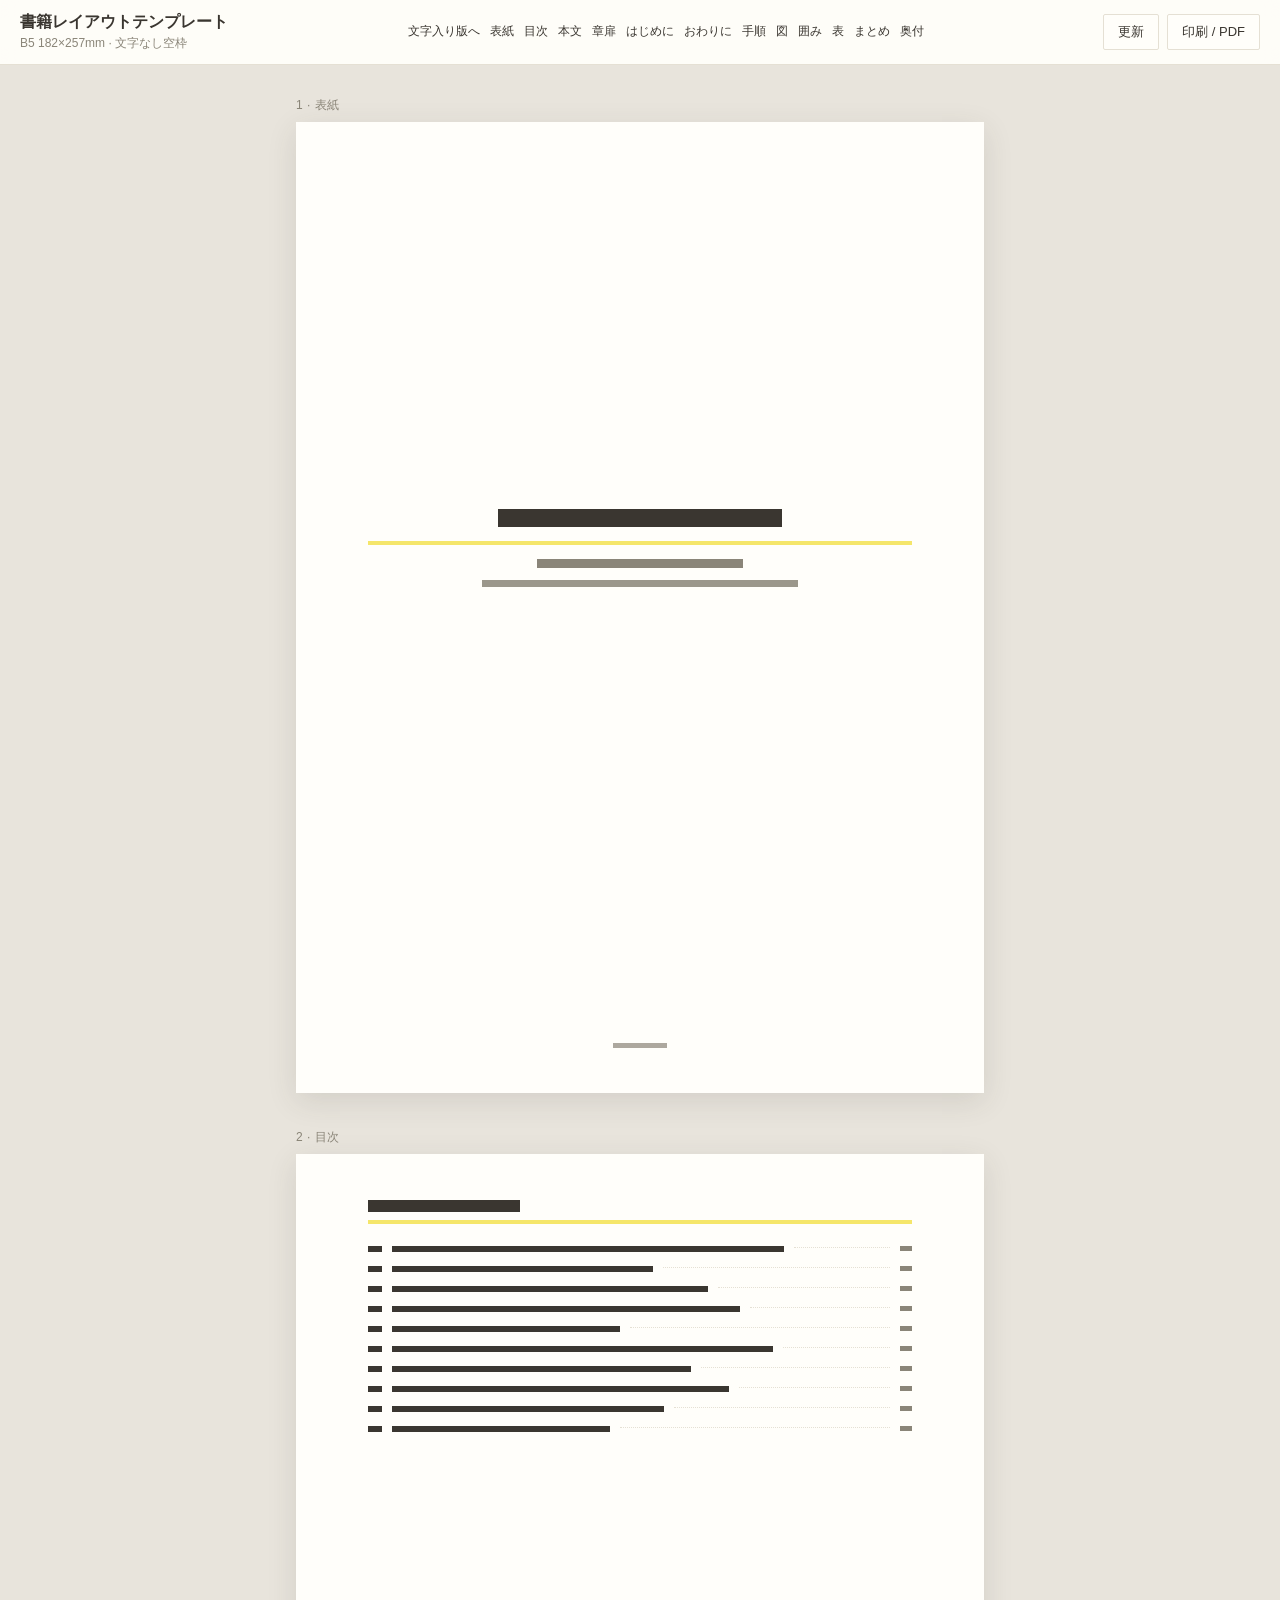
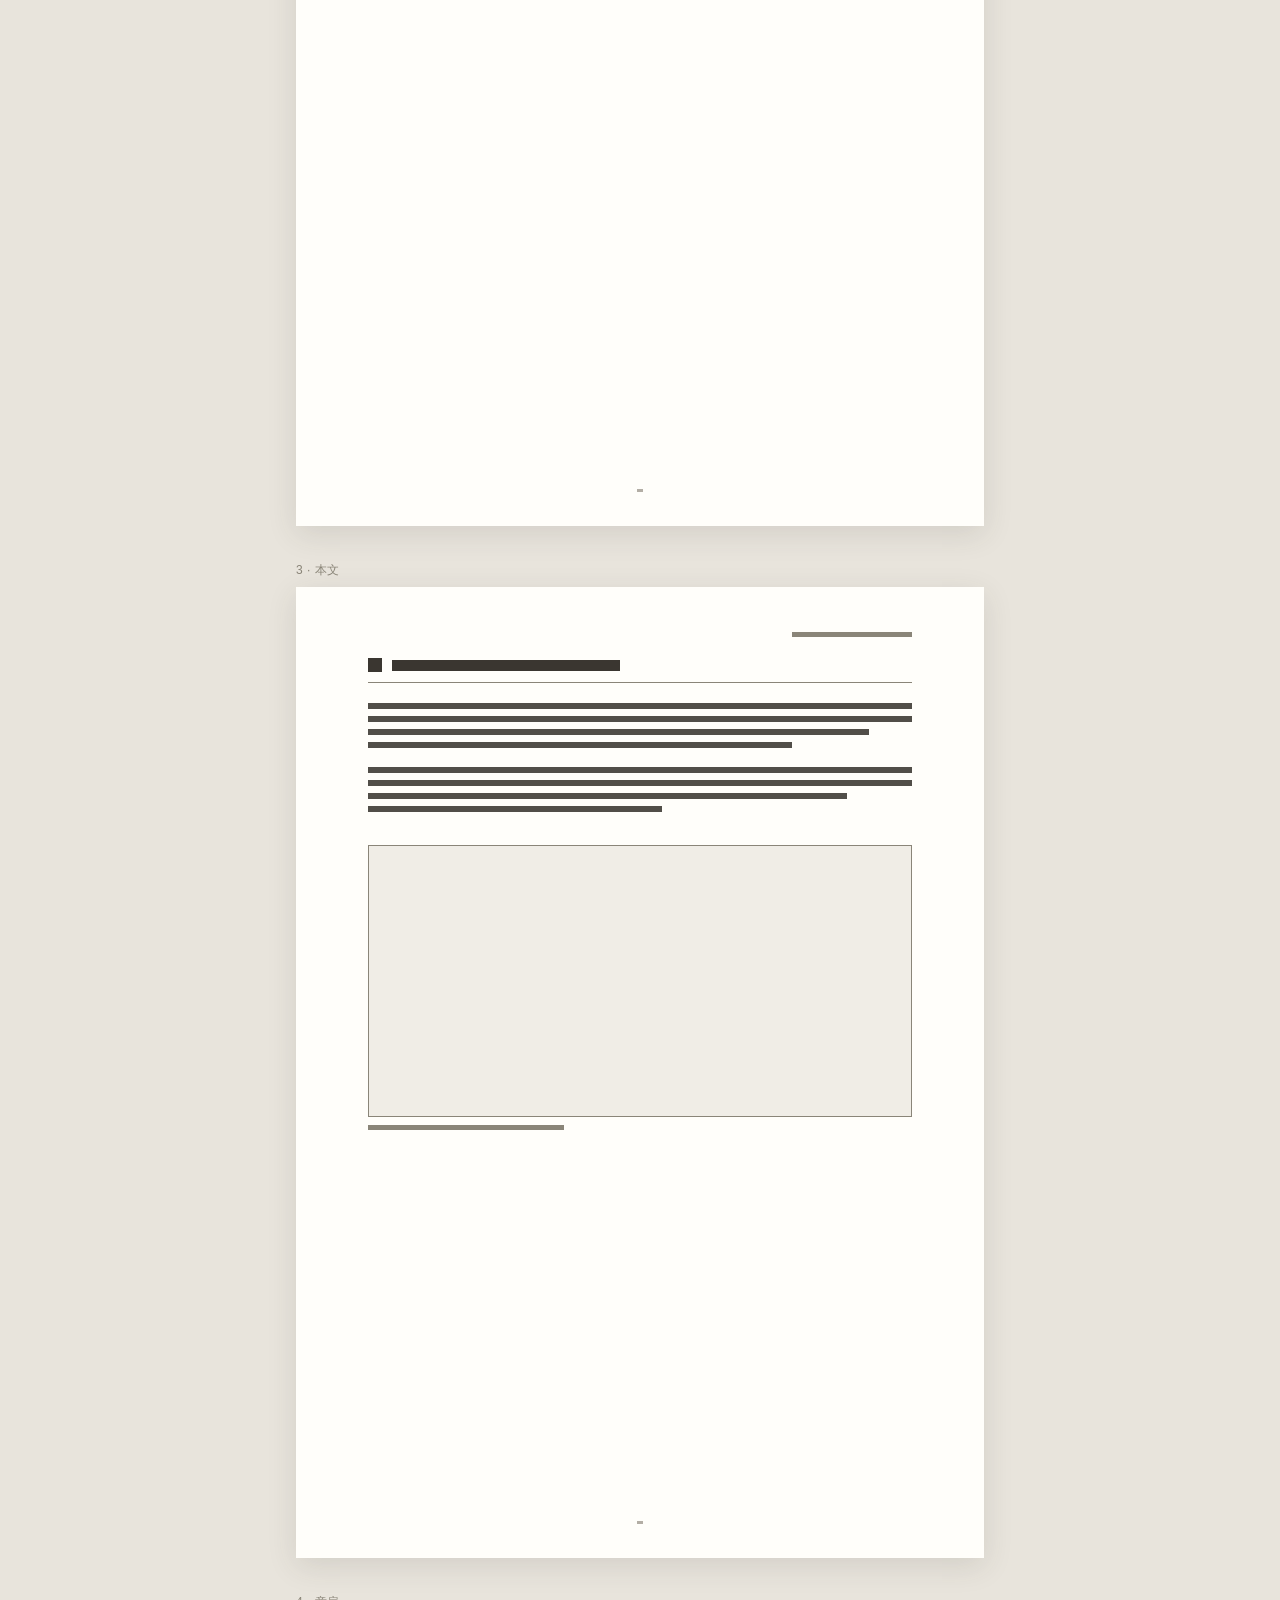
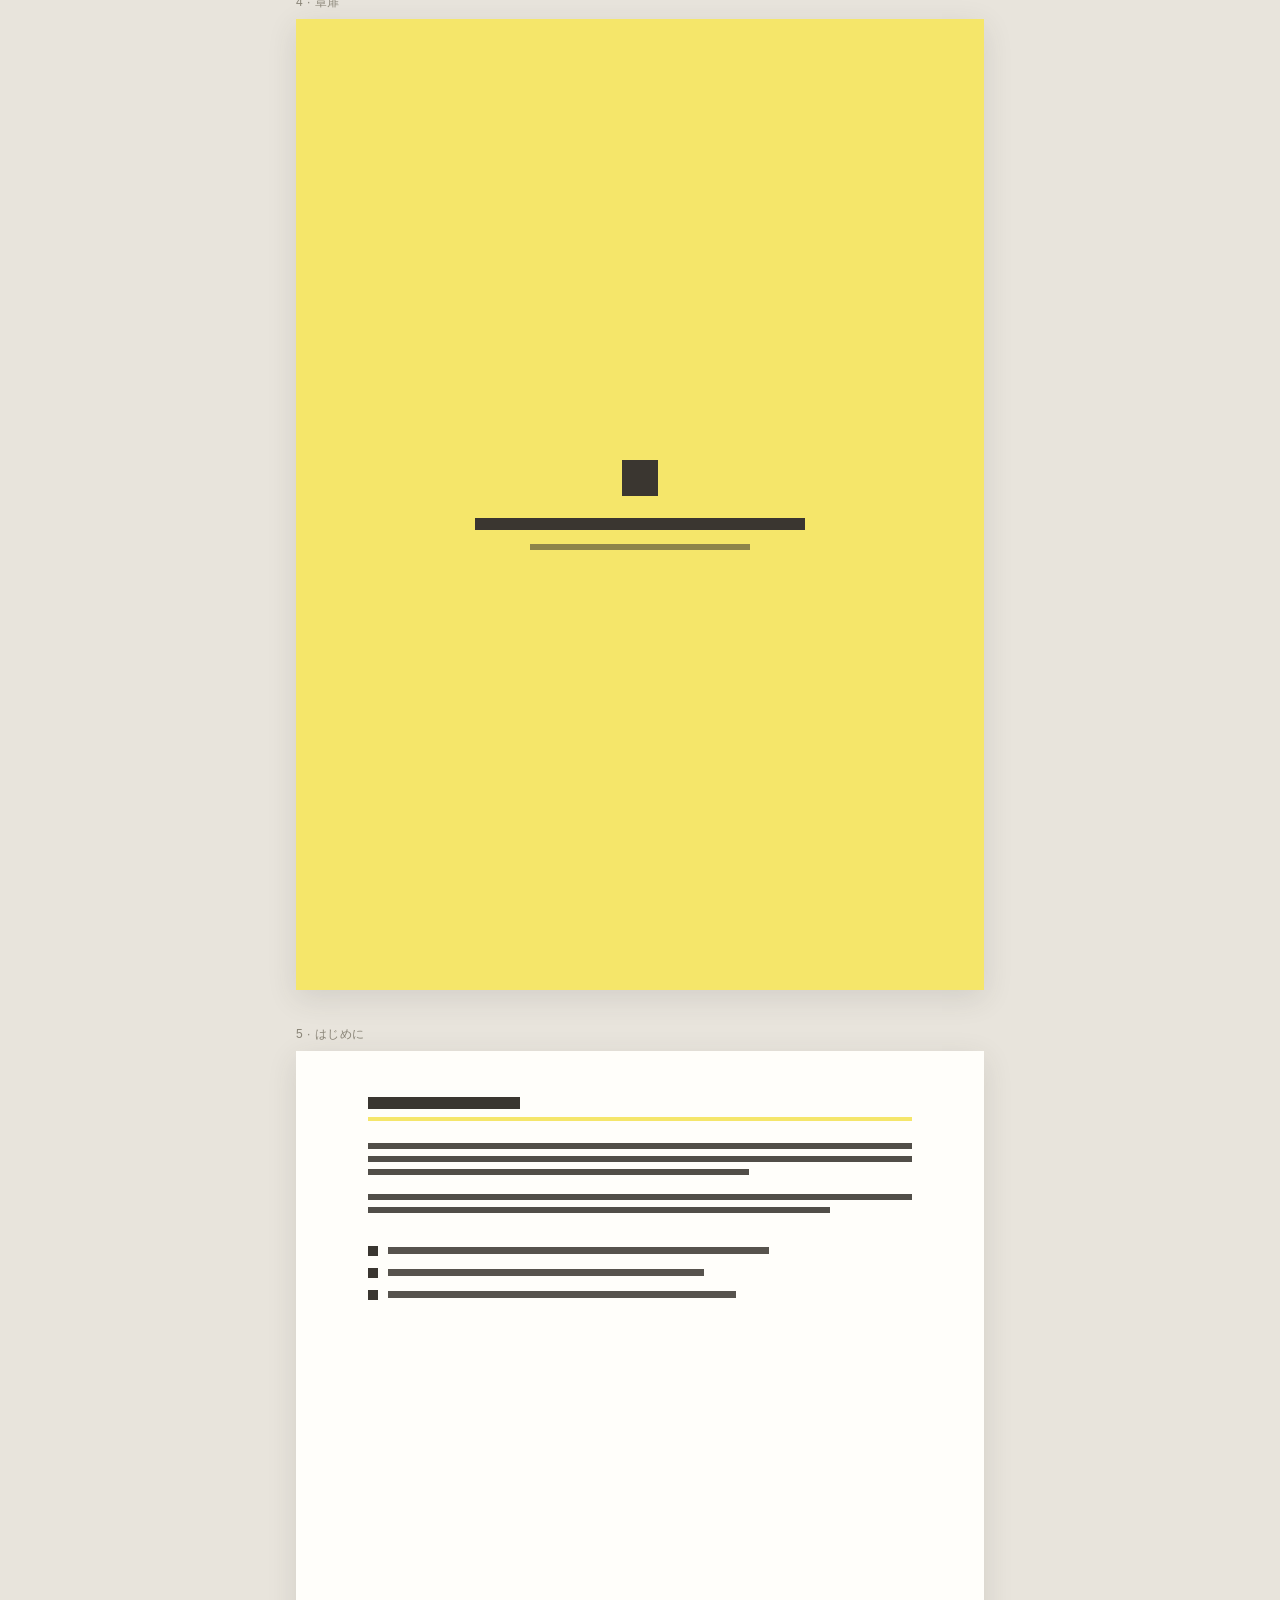
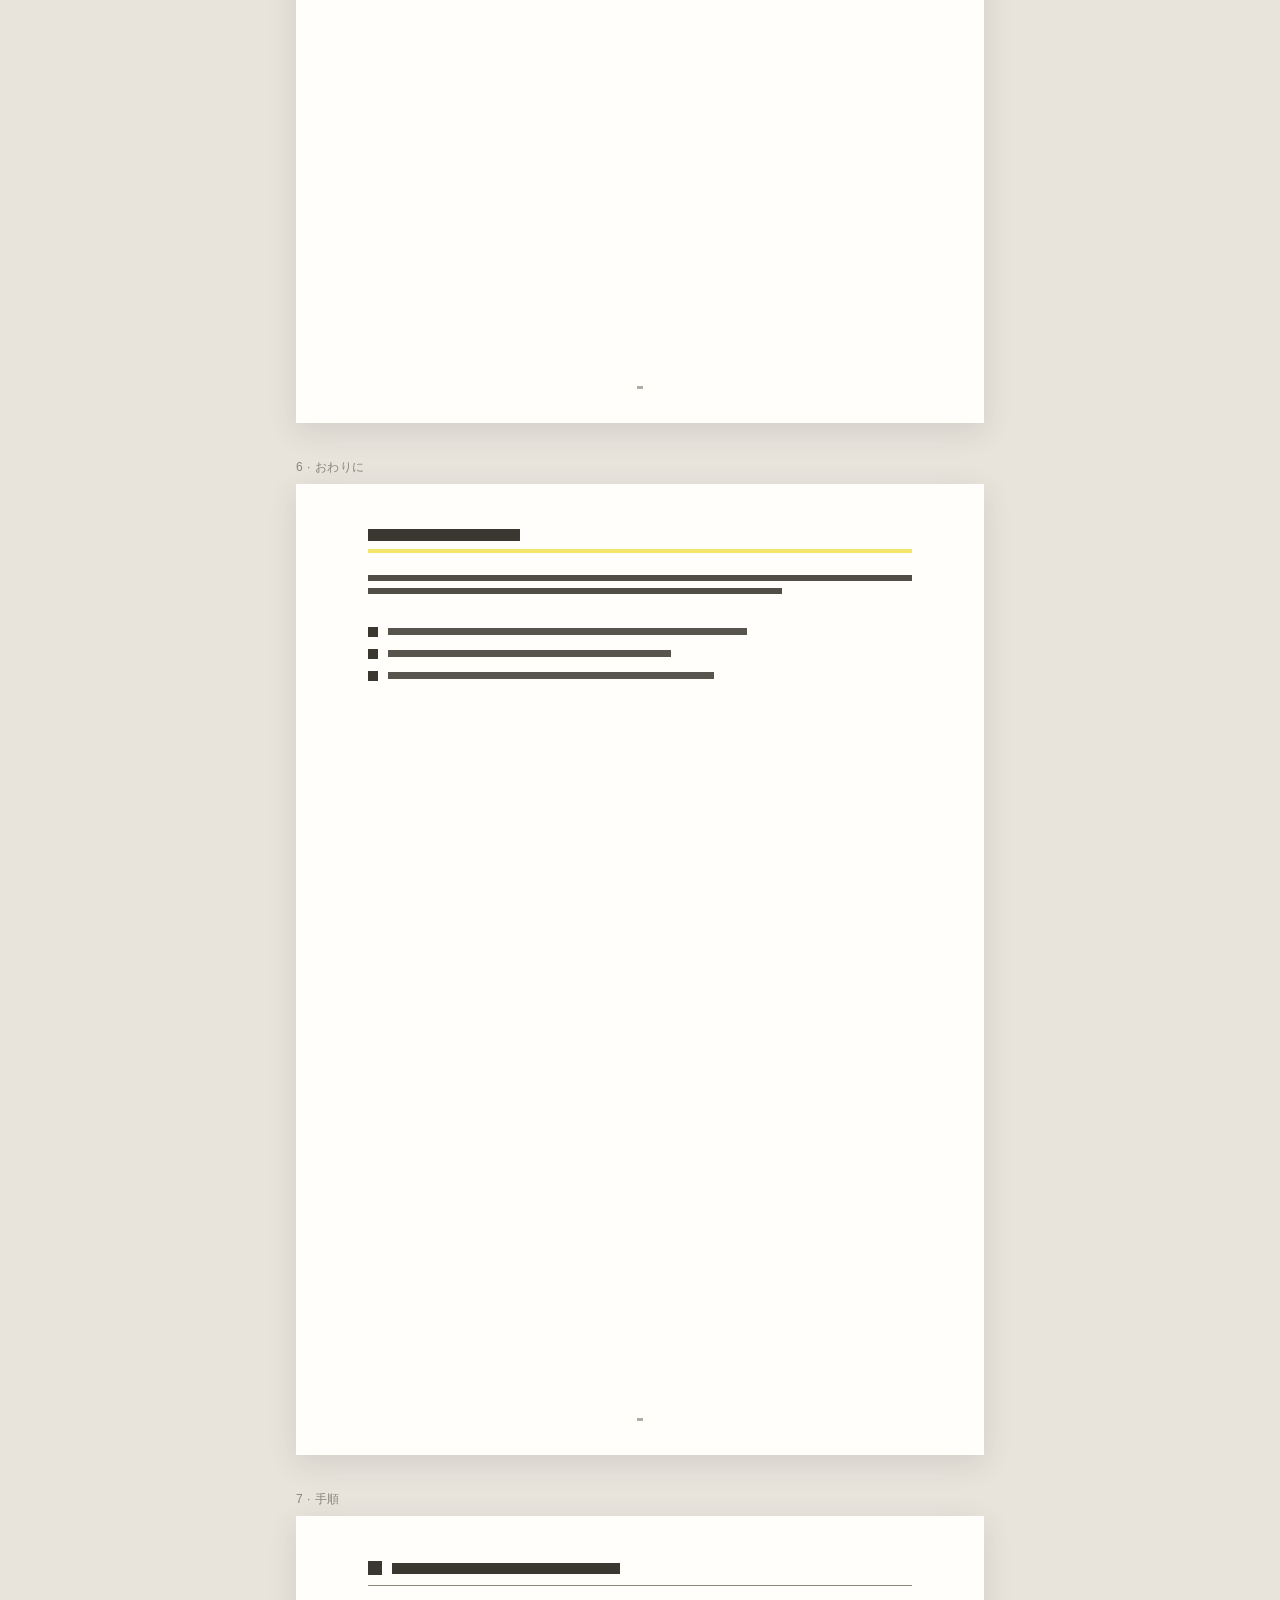
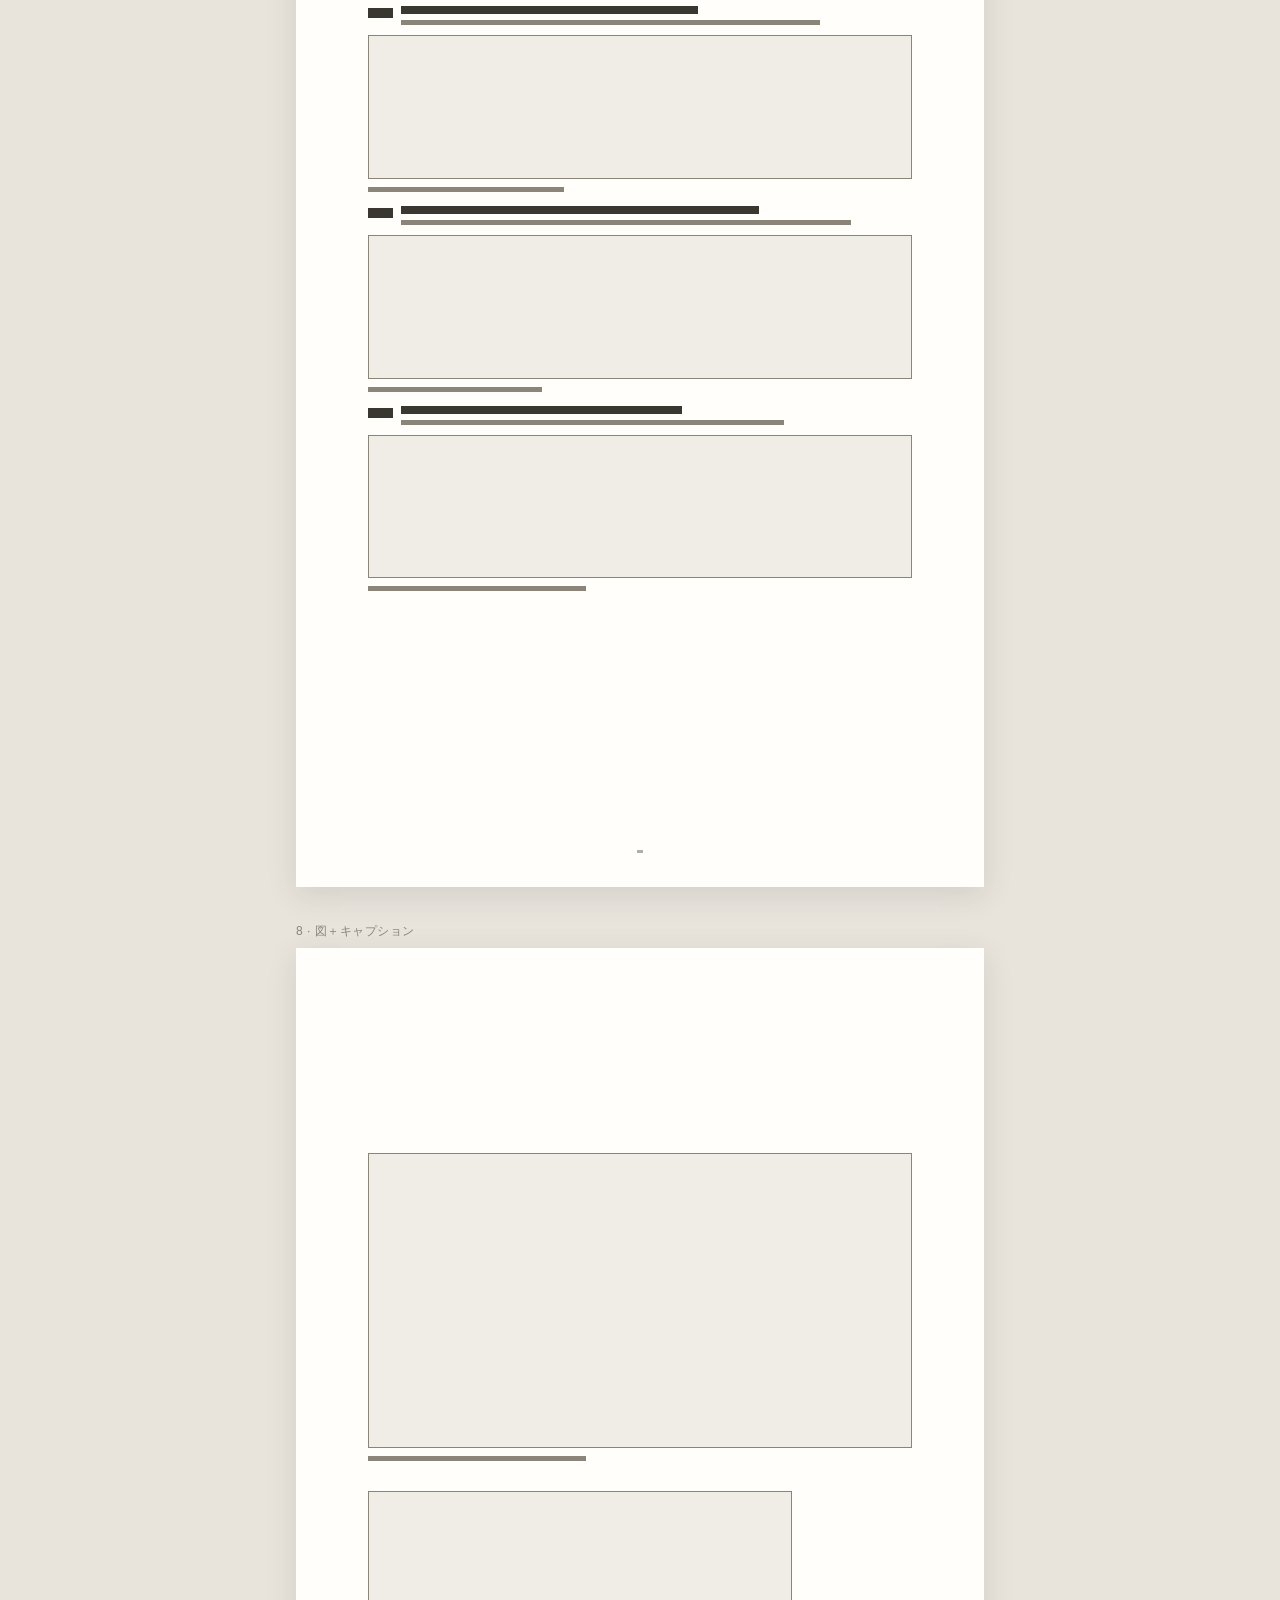
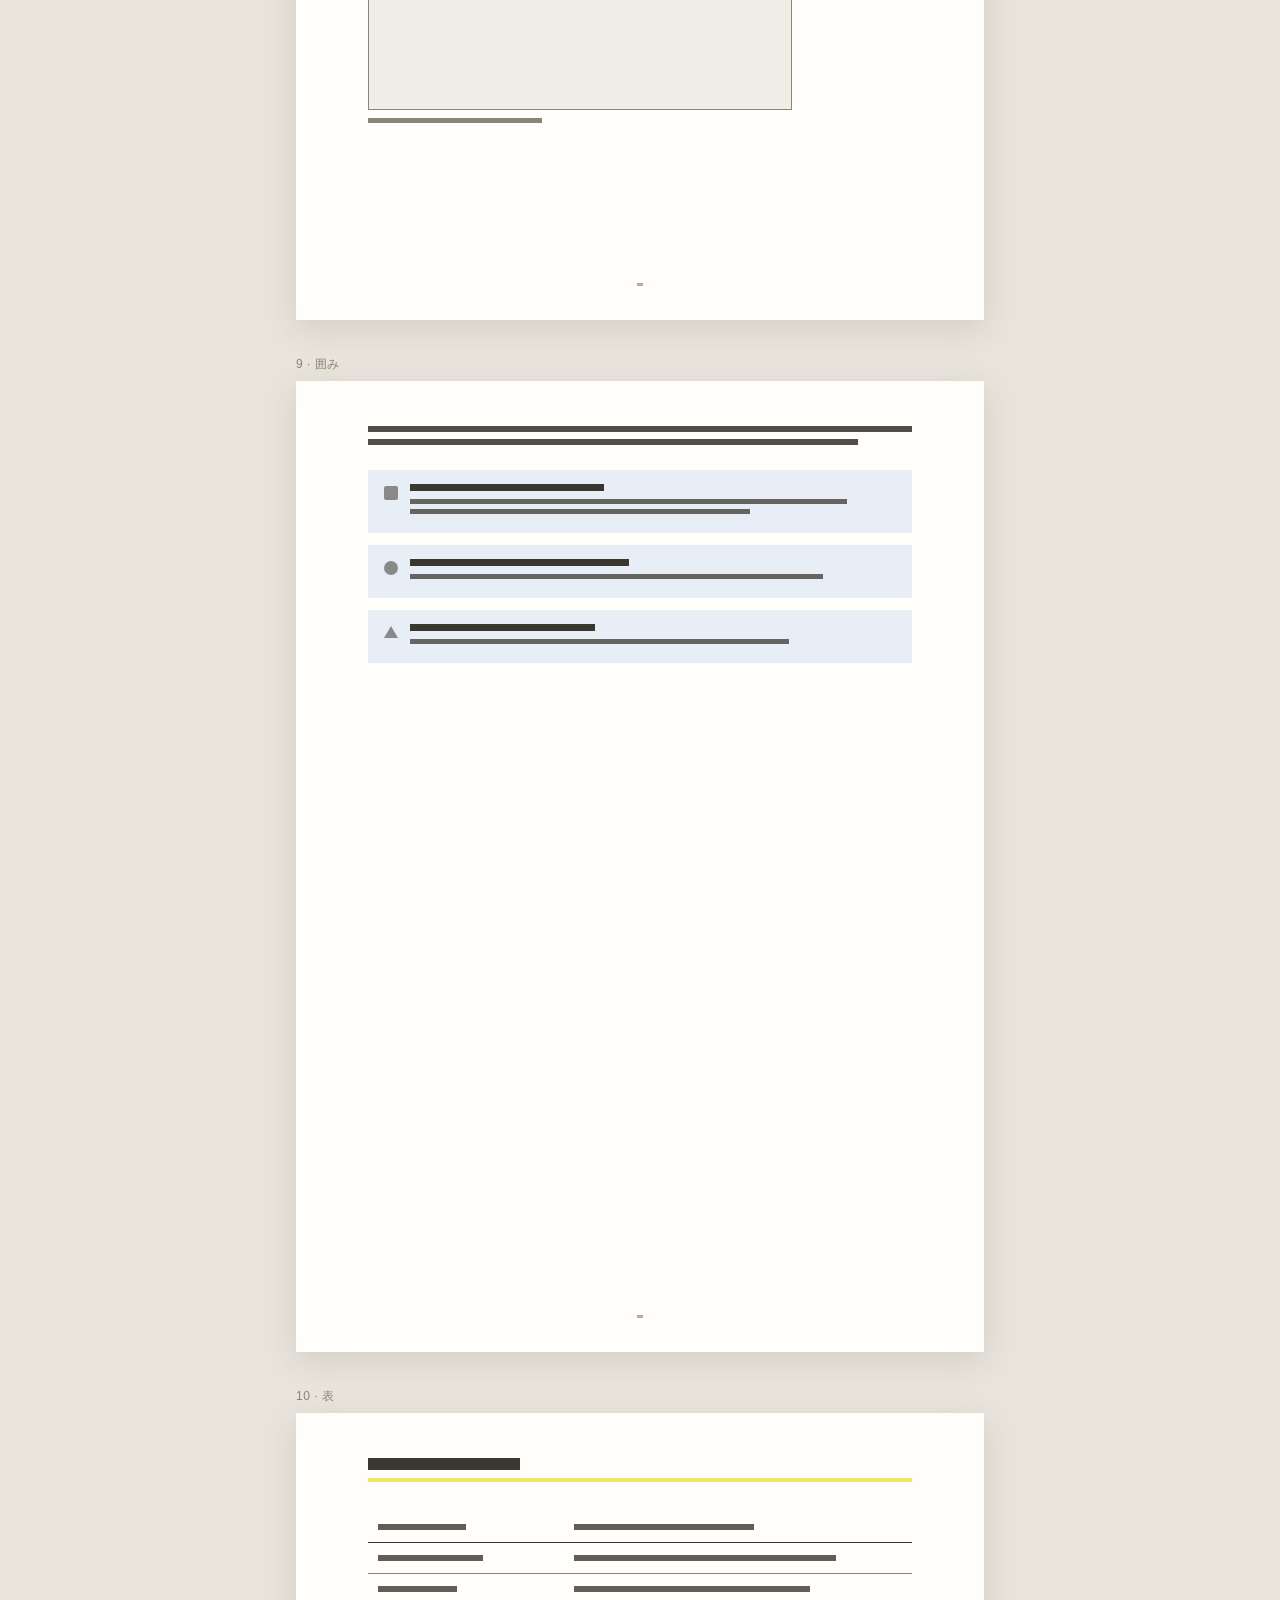
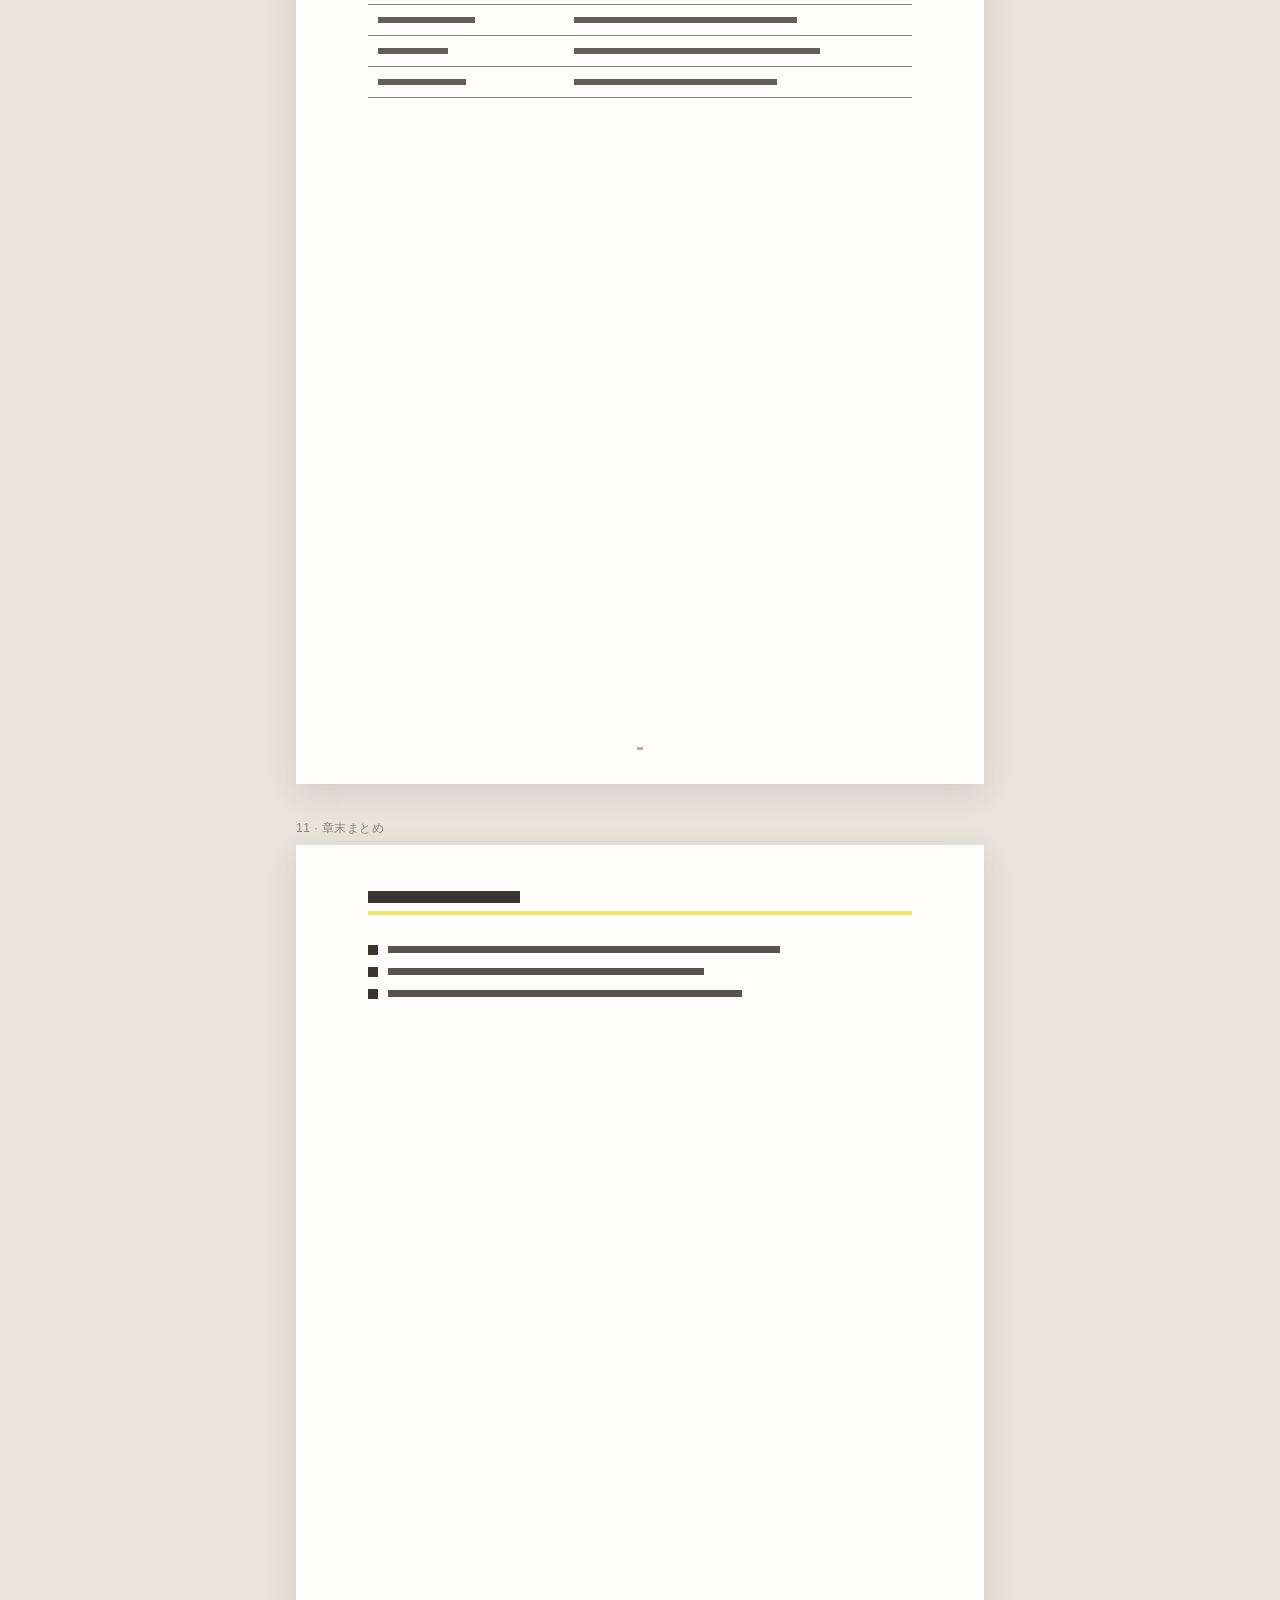
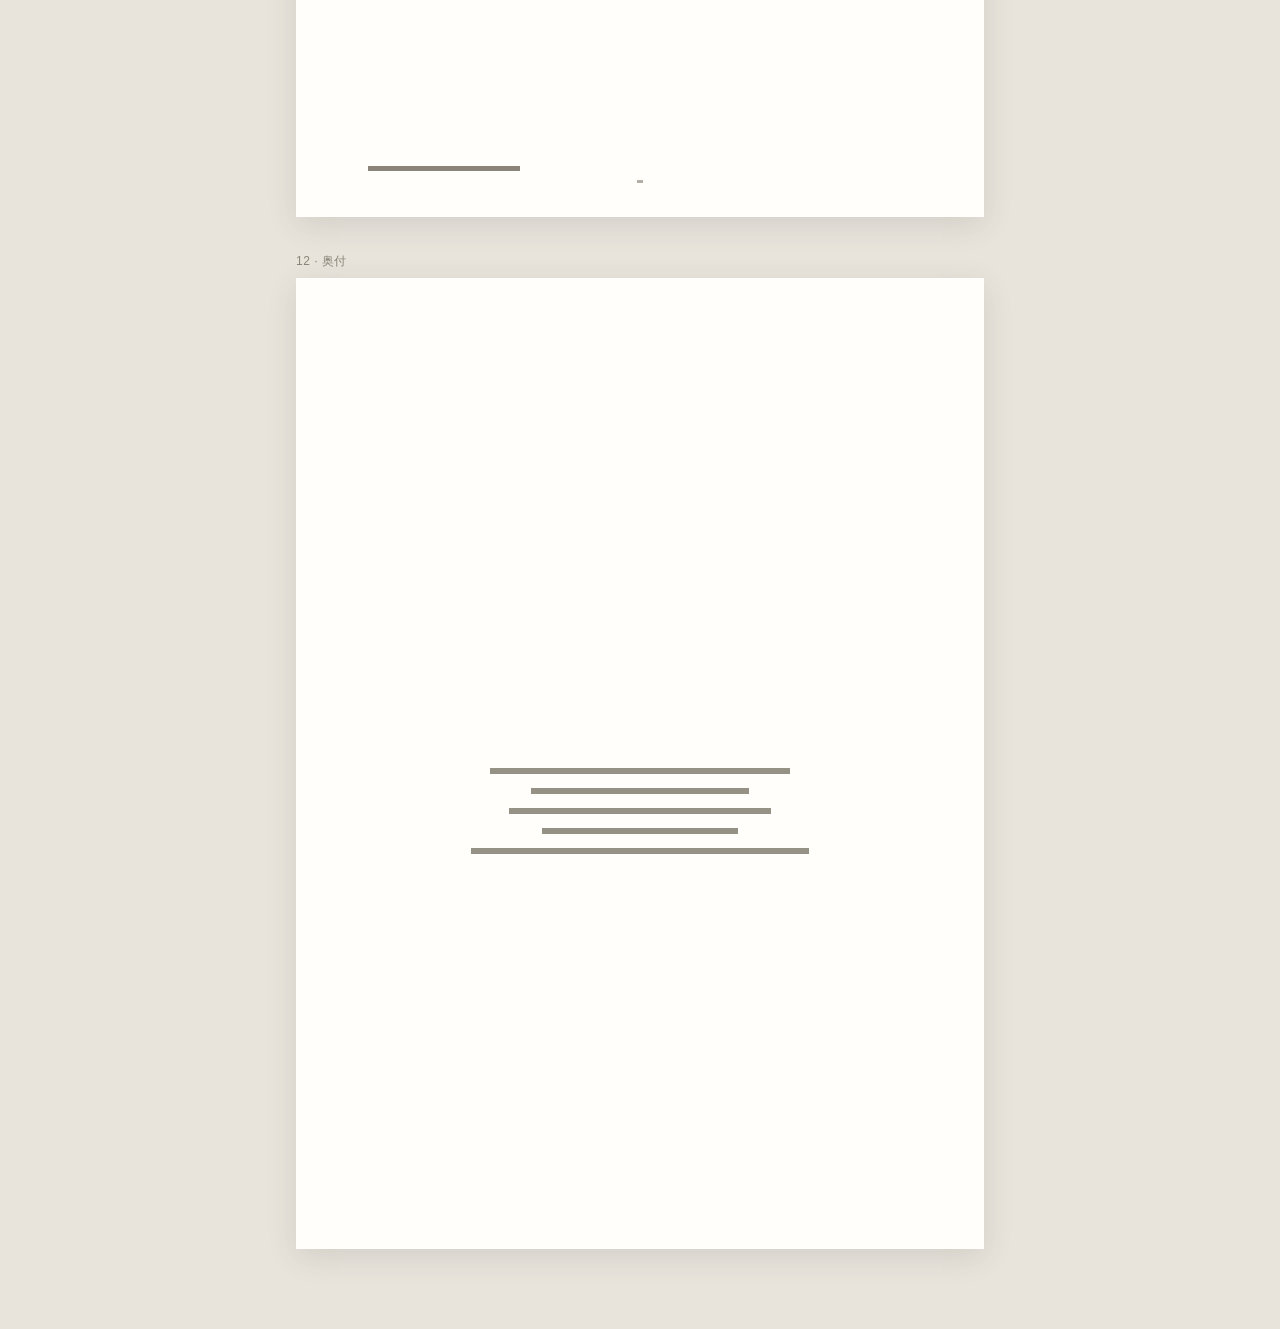
==== commit 2c605743: "feat: プレビューに更新ボタンを追加しスクロール位置を維持 HTML/CSS再読み込み時に先頭へ戻らないよう、sessionStorageで位置を復元する。" ====
--- a/.claude/skills/kindle-book/assets/index.html
+++ b/.claude/skills/kindle-book/assets/index.html
@@ -27,7 +27,10 @@
       <a href="#summary">まとめ</a>
       <a href="#colophon">奥付</a>
     </nav>
-    <button type="button" onclick="window.print()">印刷 / PDF</button>
+    <div class="toolbar-actions">
+      <button type="button" onclick="kindlePreviewReload()" title="HTML/CSSを再読み込み（表示位置は維持）">更新</button>
+      <button type="button" onclick="window.print()">印刷 / PDF</button>
+    </div>
   </header>
 
   <main class="stage">
@@ -329,5 +332,6 @@
     </section>
 
   </main>
+  <script src="preview-toolbar.js"></script>
 </body>
 </html>
--- a/.claude/skills/kindle-book/assets/templates.css
+++ b/.claude/skills/kindle-book/assets/templates.css
@@ -72,6 +72,13 @@
   border-bottom-color: var(--mark);
 }
 
+.toolbar-actions {
+  display: flex;
+  flex-wrap: wrap;
+  gap: 8px;
+  align-items: center;
+}
+
 .toolbar button {
   border: 1px solid var(--hair);
   background: var(--paper);
